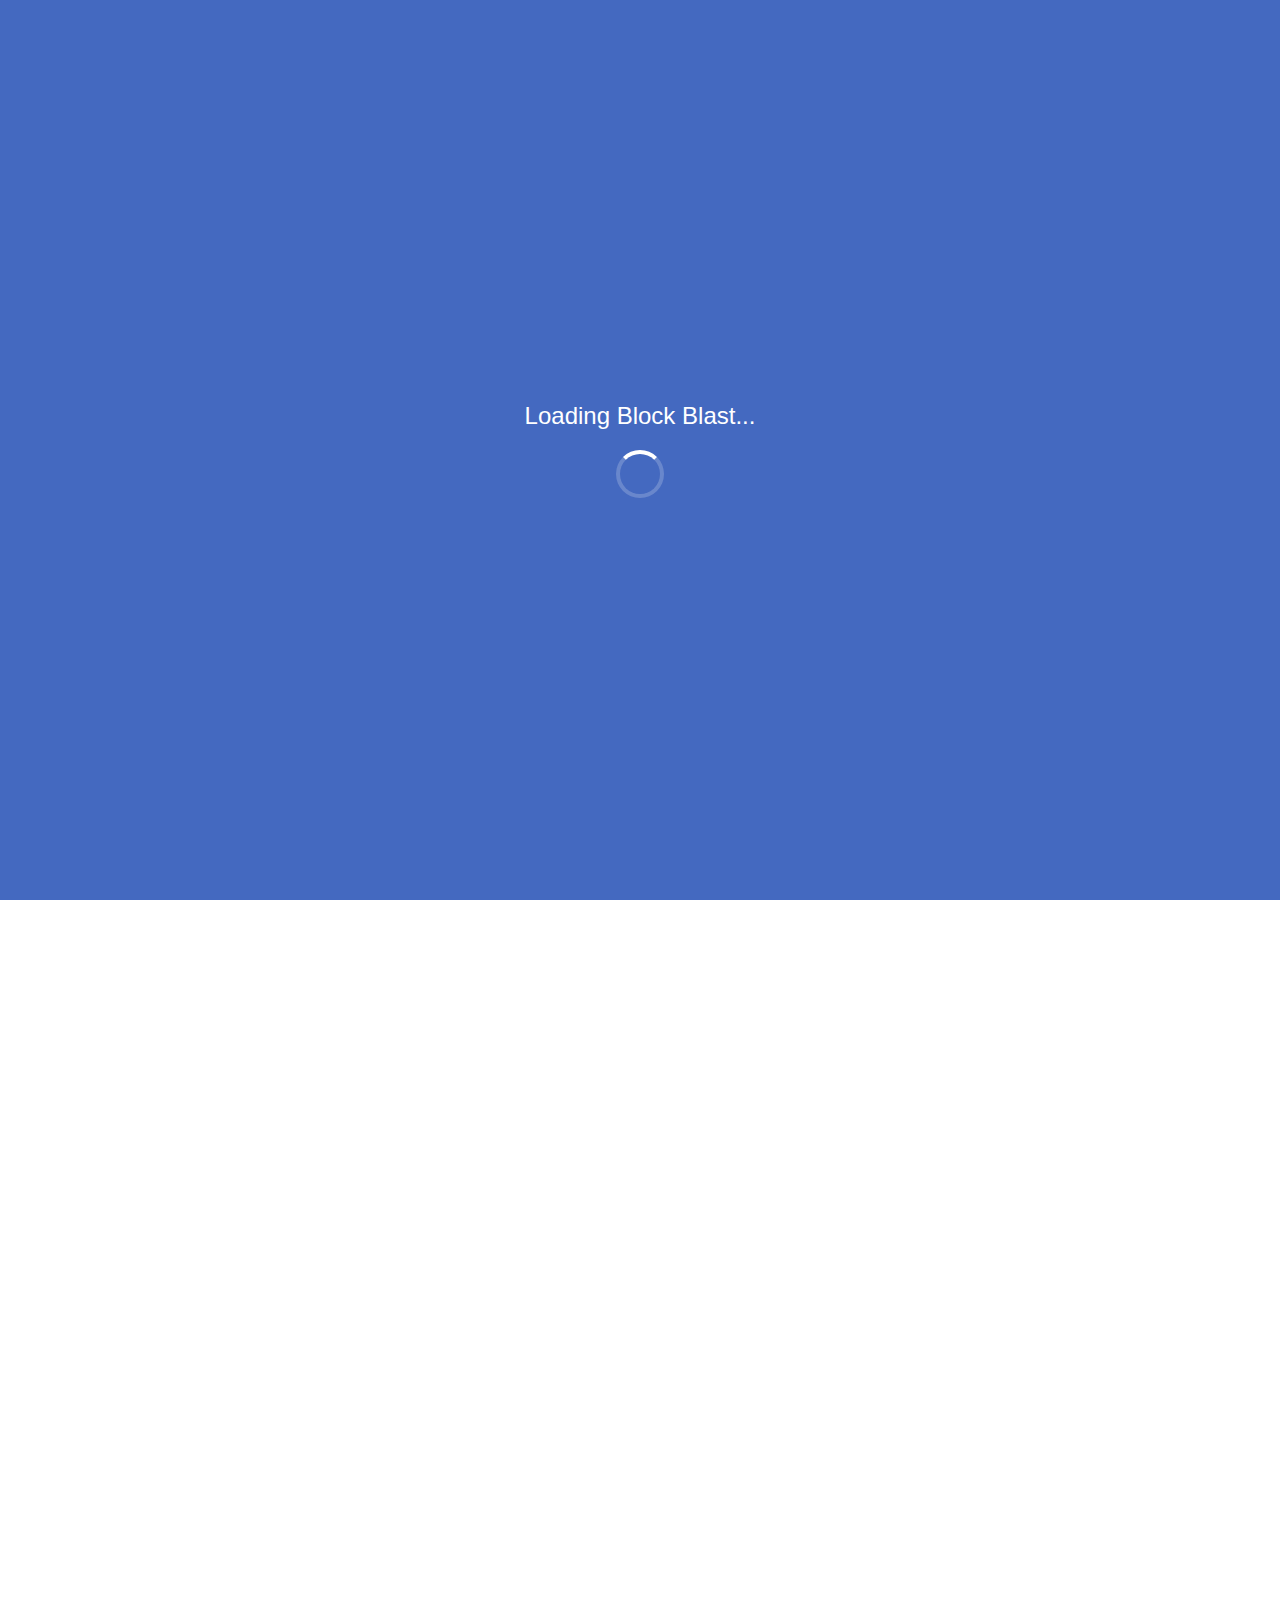
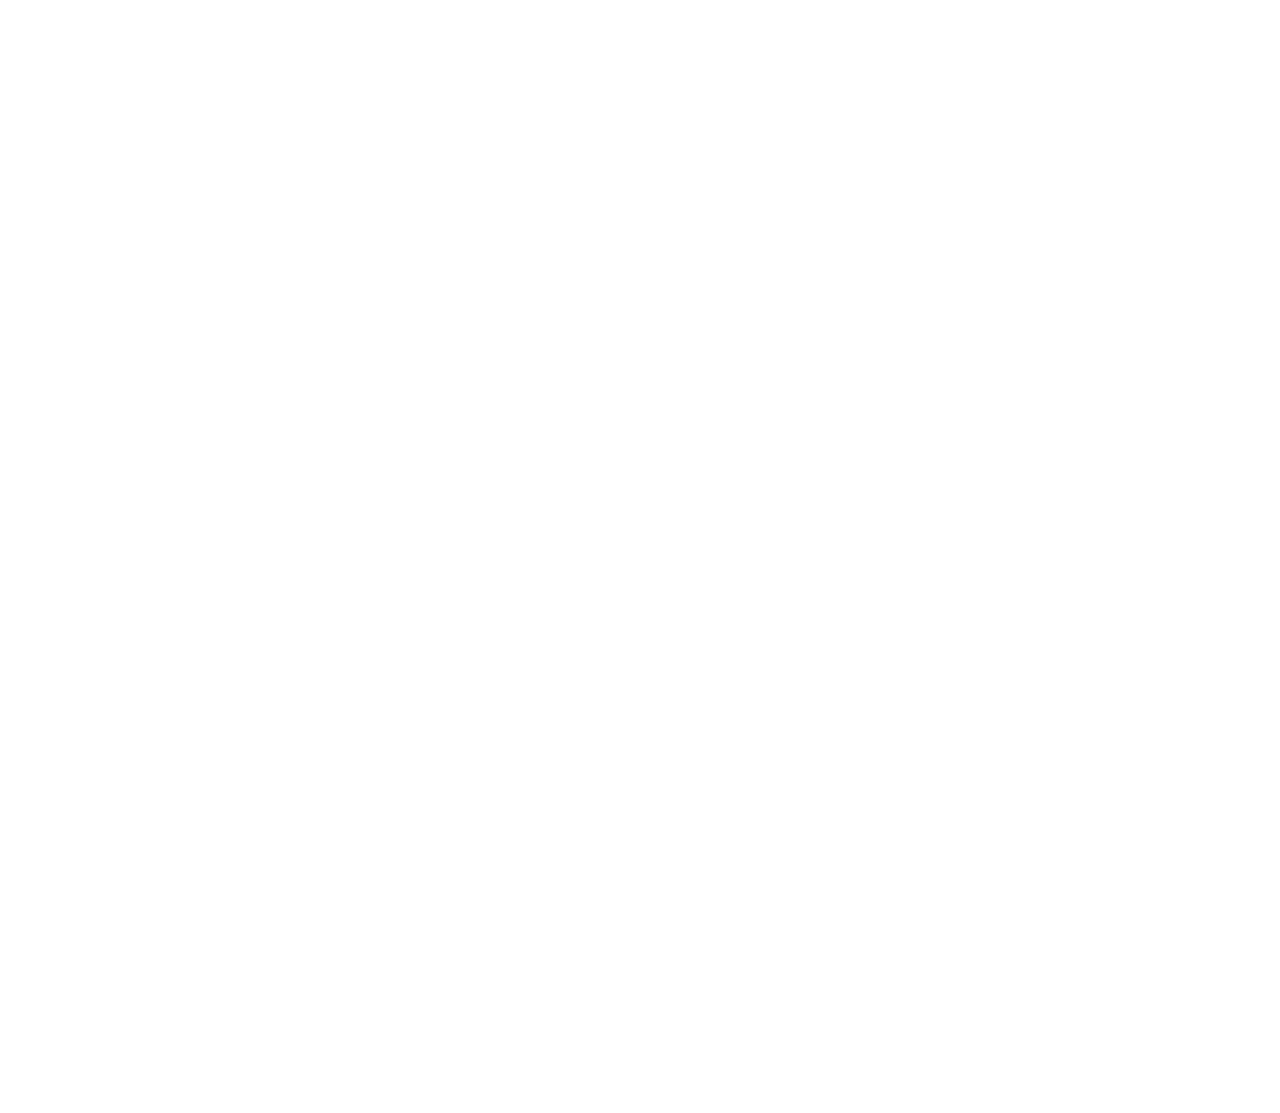
==== index.html @ 8b860dbf "Add files via upload" ====
<!DOCTYPE html>
<html lang="en">
<head>
    <meta charset="UTF-8">
    <meta name="viewport" content="width=device-width, initial-scale=1.0, maximum-scale=1.0, user-scalable=no">
    <title>Block Blast - Grid Puzzle Game</title>
    <meta name="description" content="A puzzle game where you place colorful blocks on a grid to clear lines and score points.">
    <meta name="viewport" content="width=device-width, initial-scale=1.0, maximum-scale=1.0, user-scalable=no">
    <link rel="stylesheet" href="style.css">
    <link rel="stylesheet" href="layout.css">
    <link rel="stylesheet" href="responsive.css">
    <!-- Preload critical assets -->
    <link rel="preconnect" href="https://fonts.gstatic.com">
    <!-- Optional font if using Nunito -->
    <link href="https://fonts.googleapis.com/css2?family=Nunito:wght@400;700&display=swap" rel="stylesheet">
</head>
<body>

    <nav class="top-menu">
        <div class="logo">
            <a href="/">BLOCK BLAST</a>
        </div>
        <div class="menu-links">
            <a href="/about.html">About Us</a>
            <a href="/contact.html">Contact</a>
            <a href="/privacy.html">Privacy Policy</a>
            <a href="/terms.html">Terms and Conditions</a>
        </div>
    </nav>

    <!-- Loading screen -->
    <div id="loading-screen" aria-live="polite">
        <div class="loading-text">Loading Block Blast...</div>
        <div class="spinner" role="progressbar" aria-label="Loading game"></div>
    </div>

    <div class="game-container" aria-label="Block Blast Game">
        <!-- Game header with scores -->
        <div class="header" role="status" aria-live="polite">
            <div class="high-score" aria-label="High Score">
                <span class="crown" aria-hidden="true">👑</span>
                <span class="score" id="high-score">2755</span>
            </div>
            <div class="score" id="current-score" aria-label="Current Score">0</div>
        </div>
        
        <!-- Game grid -->
        <div class="grid-container">
            <div class="grid" id="grid" role="grid" tabindex="0" aria-label="Game grid, 8 by 8 cells"></div>
        </div>
        
        <!-- Available blocks area -->
        <div class="blocks-container" id="blocks-container" role="region" aria-label="Available blocks">
            <div class="block yellow-block" id="yellow-block" draggable="true" tabindex="0" role="button" aria-label="Yellow block">
                <div class="block-cell yellow-cell"></div>
                <div class="block-cell yellow-cell"></div>
                <div class="block-cell yellow-cell"></div>
                <div class="block-cell yellow-cell"></div>
                <div class="block-cell yellow-cell"></div>
                <div class="block-cell yellow-cell"></div>
            </div>
            
            <div class="block purple-block" id="purple-block" draggable="true" tabindex="0" role="button" aria-label="Purple block">
                <div class="block-cell purple-cell"></div>
                <div class="block-cell purple-cell"></div>
                <div class="block-cell purple-cell"></div>
                <div class="block-cell purple-cell"></div>
                <div class="block-cell purple-cell"></div>
            </div>
            
            <div class="block blue-block" id="blue-block" draggable="true" tabindex="0" role="button" aria-label="Blue block">
                <div class="block-cell blue-cell"></div>
                <div class="block-cell blue-cell"></div>
                <div class="block-cell blue-cell"></div>
                <div class="block-cell blue-cell"></div>
            </div>
            
            <div class="block green-block" id="green-block" draggable="true" tabindex="0" role="button" aria-label="Green block">
                <div class="block-cell green-cell"></div>
                <div class="block-cell green-cell"></div>
                <div class="block-cell green-cell"></div>
                <div class="block-cell green-cell"></div>
                <div class="block-cell green-cell"></div>
                <div class="block-cell green-cell"></div>
            </div>
            
            <div class="block red-block" id="red-block" draggable="true" tabindex="0" role="button" aria-label="Red block">
                <div class="block-cell red-cell"></div>
                <div class="block-cell red-cell"></div>
                <div class="block-cell red-cell"></div>
                <div class="block-cell red-cell"></div>
                <div class="block-cell red-cell"></div>
                <div class="block-cell red-cell"></div>
                <div class="block-cell red-cell"></div>
                <div class="block-cell red-cell"></div>
            </div>
        </div>
    </div>
    
    <!-- Game over screen -->
    <div id="game-over" aria-hidden="true" aria-live="assertive" role="dialog" aria-labelledby="game-over-title">
        <h2 id="game-over-title" class="game-over-text">Game Over</h2>
        <div class="final-score" aria-live="polite"></div>
        <div class="stats" aria-live="polite"></div>
        <button class="restart-button" id="restart-button" tabindex="0">Play Again</button>
        <div class="keyboard-instructions" aria-hidden="true">
            <p>Keyboard controls:</p>
            <ul>
                <li>Space or Enter: Select/place block</li>
                <li>Arrow keys: Navigate grid</li>
                <li>Tab: Switch between blocks</li>
                <li>R: Rotate selected block</li>
            </ul>
        </div>
    </div>

    <!-- Game Description Section -->
    <div class="game-info">
        <h2>🎮 Why is  <a href="https://Blockblastx.github.io"> Block Blast - Puzzle Games</a> so exciting?</h2>
        <ul>
            <li>🧩 <strong>Brain-teasing puzzles</strong> – Solve block puzzles to test your skills!</li>
            <li>🌈 <strong>Vivid graphics</strong> – Enjoy colorful blocks and eye-catching effects!</li>
            <li>🏆 <strong>Achievement goals</strong> – Complete levels and earn rewards to show off your talent!</li>
            <li>🔄 <strong>Fresh challenges</strong> – New levels keep the game exciting!</li>
        </ul>
        <p>🔥 <strong>Play now at Block Blast and start your puzzle adventure!</strong> 🔥</p>
    
        <h2>⚔️ How to Play Block Blast – A Quick Guide</h2>
        <p>Mastering <strong>Block Blast</strong> is easy to learn but tough to master! Here’s how to get started:</p>
        <h3>🕹 <strong>Basic Controls</strong></h3>
        <ul>
            <li><strong>Drag blocks</strong> – Move blocks onto the grid to form complete lines.</li>
            <li><strong>Clear lines</strong> – Fill rows or columns to remove blocks and score points.</li>
            <li><strong>Plan ahead</strong> – Arrange blocks smartly to avoid running out of space.</li>
        </ul>
        <p>💡 <strong>Pro Tip</strong>: Always leave room for larger blocks in the early stages!</p>
    
        <h2>🔥 Game Mode in Block Blast</h2>
        <ul>
            <li>🧱 <strong>Classic Mode</strong> – Clear as many lines as possible at your own pace and conquer increasingly tough levels!</li>
        </ul>
        <p>🚀 <strong>Ready to test your skills? Play now at Block Blast!</strong></p>
    
        <h2>🏆 Best Strategies to Master Block Blast</h2>
        <h3>🎯 <strong>A. Optimize Block Placement</strong></h3>
        <ul>
            <li>📏 <strong>Think ahead</strong> – Place blocks to set up multiple line clears at once.</li>
            <li>🧠 <strong>Corner strategy</strong> – Start from the edges to keep the center open.</li>
        </ul>
        <h3>⚡ <strong>B. Manage Space Efficiently</strong></h3>
        <ul>
            <li>✂️ <strong>Avoid gaps</strong> – Fill spaces tightly to maximize clears.</li>
            <li>🔍 <strong>Prioritize big blocks</strong> – Use larger pieces early to free up the grid.</li>
        </ul>
        <h3>🔥 <strong>C. Boost Your Score</strong></h3>
        <ul>
            <li>🎉 <strong>Combo clears</strong> – Clear multiple lines at once for bonus points.</li>
            <li>⏳ <strong>Stay calm</strong> – Don’t rush; precision matters more than speed in tough spots.</li>
        </ul>
        <p>💡 <strong>Pro Tip</strong>: Clear vertical and horizontal lines together for massive combos!</p>
    
        <h2>🎁 Secret Tips & Hidden Tricks for Block Blast</h2>
        <ul>
            <li>🔄 <strong>Rotate your view</strong> – Mentally flip blocks to find the best fit.</li>
            <li>👇 <strong>Tap lightly</strong> – On touch devices, gentle drags prevent misplacement.</li>
            <li>📅 <strong>Daily challenges</strong> – Play daily levels for extra rewards and practice.</li>
        </ul>
        <p>💡 <strong>Want more puzzle fun? Visit Block Blast for an addictive experience!</strong> 🧩✨</p>
    
        <h2>🏁 Is Block Blast Worth Playing?</h2>
        <p>If you love brain-challenging puzzle games, <strong>Block Blast</strong> is perfect for you! It’s simple, addictive, and super fun! 🤩</p>
        <h3>✅ <strong>Pros</strong></h3>
        <ul>
            <li>🌟 <strong>Easy to pick up, hard to put down!</strong></li>
            <li>⏳ <strong>Great for quick breaks or long sessions!</strong></li>
            <li>🏆 <strong>Rewarding progression with every level!</strong></li>
        </ul>
        <h3>❌ <strong>Cons</strong></h3>
        <ul>
            <li>✖ <strong>Can get tricky at higher levels – but that’s the fun!</strong></li>
            <li>✖ <strong>Requires focus – not a mindless game!</strong></li>
        </ul>
        <p>🎮 <strong>Final Verdict</strong>: Block Blast is a must-try for puzzle lovers!</p>
        <p>🔭 <strong>Ready to blast some blocks? Play now at Block Blast!</strong> 🧩⚡</p>
    
        <h2>📢 Final Thoughts – Can You Become the Ultimate Block Blast Master?</h2>
        <p>🚀 With these tips, you’re ready to conquer every level and dominate the grid!</p>
        <p>👉 <strong>Play Block Blast now at Block Blast</strong></p>
        <p>💡 <strong>Got an epic high score? Share it with friends and challenge them!</strong></p>
        <p>🔥 <strong>Good luck, and may your puzzle-solving skills shine!</strong> 🌟🧩</p>
    </div>
    
    <footer class="footer">
        <p>© 2025 Block Blast - Puzzle Games</p>
    </footer>
    
    <!-- Load optimized scripts -->
    <script src="script.js" defer></script>
    <!-- <script src="game_style.js" defer></script> -->
    <script src="game-over-effects.js" defer></script>
    <script src="effect_game.js" defer></script>
    <script src="color-effects.js" defer></script>
    <script src="audio-manager.js" defer></script>
    <script src="responsive.js" defer></script>
    
</body>
</html>
---- style.css ----
:root {
    --primary-bg: #4469c0;
    --empty-cell: #1e2d50;
    --grid-bg: #2a3a60;
    --grid-border: #2a3a60;
    --yellow: #f6c80c;
    --purple: #9933d4;
    --blue: #45ccc0;
    --green: #7fc50b;
    --orange: #ee4605;
    --red: #ec339f;
    --text-color: #ffffff;
    --shadow-intensity: 0.2;
    --highlight-color: rgba(255, 255, 255, 0.15);
    --invalid-color: rgba(255, 0, 0, 0.2);
    --focus-outline: 2px solid white;
    --keyboard-highlight: 0 0 10px white;
    --a11y-contrast: #ffffff;
}


.game-container {
    width: 100%;
    display: flex;
    flex-direction: column;
    align-items: center;
    min-height: 100vh; 
    padding: 20px 0; 
    box-sizing: border-box;
    background: #3d74cf;
    position: relative;
    overflow: auto;
  }

  
.header {
    display: flex;
    justify-content: space-between;
    width: 100%;
    max-width: 550px;
    margin: 0 auto 10px auto;
    padding: 0;
}

.score {
    font-size: 32px;
    font-weight: bold;
    color: white;
    text-shadow: 0 1px 3px rgba(0, 0, 0, 0.15);
}

.high-score {
    display: flex;
    align-items: center;
}

.crown {
    color: gold;
    font-size: 32px;
    margin-right: 8px;
    filter: drop-shadow(0 1px 3px rgba(0, 0, 0, 0.2));
}


.grid-container {
    background-color: var(--grid-bg);
    border-radius: 12px;
    padding: 10px;
    margin: 20px auto;
    box-shadow: 0 5px 15px rgba(0, 0, 0, 0.2);
    width: 520px;
    box-sizing: border-box;
    display: block;
  }


.grid-container:focus {
    outline: var(--focus-outline);
    box-shadow: var(--keyboard-highlight);
}

.grid {
    display: grid;
    grid-template-columns: repeat(8, 1fr);
    grid-template-rows: repeat(8, 1fr);
    gap: 3px;
    width: 500px;
    height: 500px;
}

.cell {
    background-color: var(--empty-cell);
    border-radius: 3px;
    transition: background-color 0.15s ease-out;
    position: relative;
    overflow: hidden;
}

/* Improve cell accessibility */
.cell:focus {
    outline: var(--focus-outline);
    box-shadow: var(--keyboard-highlight);
    z-index: 2;
}


.yellow-highlight {
    background-color: rgba(255, 206, 85, 0.5) !important; /* 50% transparent yellow */
}

.purple-highlight {
    background-color: rgba(199, 120, 229, 0.5) !important; /* 50% transparent purple */
}

.blue-highlight {
    background-color: rgba(85, 136, 255, 0.5) !important; /* 50% transparent blue */
}

.green-highlight {
    background-color: rgba(76, 210, 106, 0.5) !important; /* 50% transparent green */
}

.red-highlight {
    background-color: rgba(255, 85, 85, 0.5) !important; /* 50% transparent red */
}

/* Keep the invalid highlight style */
.invalid {
    background-color: rgba(255, 0, 0, 0.2) !important;
    box-shadow: inset 0 0 5px rgba(255, 0, 0, 0.5);
}


.invalid {
    background-color: var(--invalid-color) !important;
    /* Add texture for colorblind users */
    background-image: linear-gradient(45deg, rgba(255, 0, 0, 0.3) 25%, transparent 25%, transparent 50%, rgba(255, 0, 0, 0.3) 50%, rgba(255, 0, 0, 0.3) 75%, transparent 75%, transparent);
    background-size: 8px 8px;
}

/* Modern 3D effect for cells - optimized for performance */
.yellow-cell, .purple-cell, .blue-cell, .green-cell, .orange-cell, .red-cell {
    position: relative;
    border-radius: 3px;
    overflow: hidden;
    will-change: transform, opacity;
}

/* Base styles for each colored block with soft 3D effect */
.yellow-cell {
    background-color: var(--yellow);
    box-shadow: inset 2px 2px 3px rgba(255, 255, 255, 0.4),
                inset -2px -2px 3px rgba(0, 0, 0, 0.1);
}

.purple-cell {
    background-color: var(--purple);
    box-shadow: inset 2px 2px 3px rgba(255, 255, 255, 0.4),
                inset -2px -2px 3px rgba(0, 0, 0, 0.1);
}

.blue-cell {
    background-color: var(--blue);
    box-shadow: inset 2px 2px 3px rgba(255, 255, 255, 0.4),
                inset -2px -2px 3px rgba(0, 0, 0, 0.1);
}

.green-cell {
    background-color: var(--green);
    box-shadow: inset 2px 2px 3px rgba(255, 255, 255, 0.4),
                inset -2px -2px 3px rgba(0, 0, 0, 0.1);
}

.orange-cell, .red-cell {
    background-color: var(--orange);
    box-shadow: inset 2px 2px 3px rgba(255, 255, 255, 0.4),
                inset -2px -2px 3px rgba(0, 0, 0, 0.1);
}

/* Improve blocks container positioning */
.blocks-container {
    display: flex;
    justify-content: space-between;
    align-items: center;
    width: 100%;
    max-width: 520px; 
    margin: 10px 15px;
    height: 100px;
    position: relative;
    gap: 10px;
  }
  
  

  .block {
    position: absolute; /* Keep this for dragging */
    cursor: grab;
  }

  .dragging {
    position: absolute;
    z-index: 1000;
    pointer-events: none;
  }

.block {
    display: inline-flex;
    position: relative;
    cursor: grab;
    margin: 0 15px;
    transform-origin: center bottom;
    transition: transform 0.2s ease, filter 0.2s ease;
    /* Use hardware acceleration */
    will-change: transform;
    backface-visibility: hidden;
}


/* Focus styles for keyboard navigation */
.block:focus {
    outline: var(--focus-outline);
    box-shadow: var(--keyboard-highlight);
    z-index: 100;
}

/* Improved selected state for keyboard navigation */
.block.keyboard-selected {
    transform: translate(-50%, -50%) scale(1.1) !important;
    box-shadow: var(--keyboard-highlight);
    z-index: 50;
    /* Add pattern for colorblind users */
    background-image: linear-gradient(45deg, rgba(255, 255, 255, 0.1) 25%, transparent 25%, transparent 50%, rgba(255, 255, 255, 0.1) 50%, rgba(255, 255, 255, 0.1) 75%, transparent 75%, transparent);
    background-size: 8px 8px;
}

.dragging {
    position: absolute;
    z-index: 1000;
    pointer-events: none;
    cursor: grabbing;
    /* Use hardware acceleration */
    will-change: transform;
}

/* Block cell styling with soft 3D effect */
.block-cell {
    border-radius: 3px;
    position: relative;
    overflow: hidden;
}

/* Game over screen improvements */
#game-over {
    position: fixed;
    top: 0;
    left: 0;
    width: 100%;
    height: 100%;
    background-color: rgba(15, 23, 42, 0.8);
    display: flex;
    flex-direction: column;
    justify-content: center;
    align-items: center;
    z-index: 2000;
    visibility: hidden;
    backdrop-filter: blur(3px);
}

.game-over-text {
    font-size: 36px;
    margin-bottom: 20px;
    font-weight: bold;
    color: white;
}

/* Enhanced accessibility for game over */
.final-score, .stats {
    font-size: 24px;
    margin-bottom: 20px;
    color: white;
    text-align: center;
}

.stats {
    font-size: 16px;
}

.restart-button {
    background-color: var(--blue);
    color: white;
    border: none;
    padding: 12px 24px;
    font-size: 18px;
    border-radius: 8px;
    cursor: pointer;
    transition: all 0.2s ease;
    box-shadow: inset 2px 2px 3px rgba(255, 255, 255, 0.3),
                inset -2px -2px 3px rgba(0, 0, 0, 0.1);
}

.restart-button:hover {
    background-color: var(--blue);
    filter: brightness(1.1);
    transform: translateY(-2px);
}

.restart-button:active {
    transform: translateY(1px);
}

/* Improved focus style for restart button */
.restart-button:focus {
    outline: var(--focus-outline);
    box-shadow: var(--keyboard-highlight);
}

/* Optimized animations */
@keyframes clear-animation {
    0% { transform: scale(1); opacity: 1; }
    50% { transform: scale(1.05); opacity: 0.7; }
    100% { transform: scale(0); opacity: 0; }
}

.clearing {
    animation: clear-animation 0.3s forwards;
}

@keyframes fade-in {
    0% { opacity: 0; transform: translateY(10px); }
    100% { opacity: 1; transform: translateY(0); }
}

.fade-in {
    opacity: 0;
    animation: fade-in 0.3s cubic-bezier(0.25, 0.1, 0.25, 1) forwards;
}

/* Loading screen improvements */
#loading-screen {
    position: fixed;
    top: 0;
    left: 0;
    width: 100%;
    height: 100%;
    background-color: var(--primary-bg);
    display: flex;
    flex-direction: column;
    justify-content: center;
    align-items: center;
    z-index: 3000;
    transition: opacity 0.5s;
}

.loading-text {
    font-size: 24px;
    margin-bottom: 20px;
    color: white;
}

.spinner {
    width: 40px;
    height: 40px;
    border: 4px solid rgba(255, 255, 255, 0.2);
    border-radius: 50%;
    border-top-color: white;
    animation: spin 1s linear infinite;
    /* Use hardware acceleration */
    will-change: transform;
}

@keyframes spin {
    to { transform: rotate(360deg); }
}



/* Improved shake animation with better performance */
@keyframes shake {
    10%, 90% { transform: translate3d(-1px, 0, 0); }
    20%, 80% { transform: translate3d(1px, 0, 0); }
    30%, 50%, 70% { transform: translate3d(-2px, 0, 0); }
    40%, 60% { transform: translate3d(2px, 0, 0); }
}


/* Optimized particle styles */
.particle {
    position: absolute;
    pointer-events: none;
    z-index: 2000;
    /* Use hardware acceleration */
    will-change: transform, opacity;
}

.particle-circle {
    border-radius: 50%;
}

.particle-square {
    border-radius: 2px;
}

.particle-triangle {
    clip-path: polygon(50% 0%, 0% 100%, 100% 100%);
}

.particle-star {
    clip-path: polygon(50% 0%, 61% 35%, 98% 35%, 68% 57%, 79% 91%, 50% 70%, 21% 91%, 32% 57%, 2% 35%, 39% 35%);
}

/* Score popup */
.score-popup {
    position: absolute;
    pointer-events: none;
    font-weight: bold;
    z-index: 1000;
    color: white;
    text-shadow: 0 1px 3px rgba(0, 0, 0, 0.2);
    /* Use hardware acceleration */
    will-change: transform, opacity;
}

/* Combo message */
.combo-message {
    position: absolute;
    transform: translate(-50%, -50%);
    font-size: 32px;
    font-weight: bold;
    color: #fff;
    text-shadow: 0 0 10px rgba(255, 255, 255, 0.7), 0 0 20px rgba(255, 255, 255, 0.5);
    z-index: 1500;
    pointer-events: none;
    /* Use hardware acceleration */
    will-change: transform, opacity;
}


/* High contrast mode for accessibility */
@media (prefers-contrast: more) {
    :root {
        --primary-bg: #000033;
        --empty-cell: #000000;
        --grid-bg: #000022;
        --yellow: #ffff00;
        --purple: #ff00ff;
        --blue: #0066ff;
        --green: #00ff00;
        --orange: #ff6600;
        --red: #ff0000;
        --text-color: #ffffff;
        --highlight-color: rgba(255, 255, 255, 0.3);
        --invalid-color: rgba(255, 0, 0, 0.4);
    }
}

/* Reduced motion preference */
@media (prefers-reduced-motion: reduce) {
    * {
        animation-duration: 0.001ms !important;
        animation-iteration-count: 1 !important;
        transition-duration: 0.001ms !important;
    }
    
    .shake, .clearing, .fade-in {
        animation: none !important;
    }
    
    .particle, .score-popup, .combo-message {
        display: none !important;
    }
}
---- layout.css ----
body, html {
    margin: 0;
    padding: 0;
    height: 100%;
    font-family: 'Orbitron', sans-serif;
    overflow: auto;
    color: #333;
    background: #ffffff;
    overflow: auto;
    
}


/* Top Menu Styles */
.top-menu {
    position: fixed;
    top: 0;
    left: 0;
    width: 100%;
    background: #ffffff;
    display: flex;
    justify-content: space-between;
    align-items: center;
    font-size: 20px;
    padding: 10px 20px;
    box-shadow: 0 2px 5px rgba(0, 0, 0, 0.1);
    z-index: 1000;
    border-bottom: 2px solid #3d74cf;
}

.top-menu .logo {
    font-size: 26px;
    font-weight: bold;
    font-family: 'Orbitron', sans-serif;
}

.top-menu .logo a {
    color: #000000;
    text-decoration: none;
}

.top-menu .menu-links {
    display: flex;
    gap: 20px;
    padding-right: 20px;
    margin-right: 10px;
}

.top-menu .menu-links a {
    color: #000000;
    text-decoration: none;
    font-size: 16px;
    font-family: 'Orbitron', sans-serif;
    transition: color 0.3s;
}

.top-menu .menu-links a:hover {
    color: #3d74cf;
}

.hamburger {
    display: none;
    font-size: 24px;
    cursor: pointer;
    color: #000000;
}

/* CSS cho phần mô tả game */
.game-info {
    max-width: 100%; 
    margin: 20px auto; 
    padding: 20px;
    background-color: #fff; 
}

.game-info h2 {
    color: #333; /* Màu đỏ cho tiêu đề chính, giống trong hình */
    font-size: 24px;
    margin-bottom: 10px;
    display: flex;
    align-items: center;
}

.game-info h3 {
    color: #333; /* Màu đỏ cho tiêu đề phụ */
    font-size: 20px;
    margin-top: 15px;
    margin-bottom: 10px;
    display: flex;
    align-items: center;
}

.game-info p {
    font-size: 16px;
    line-height: 1.5;
    margin: 10px 0;
    color: #333; /* Chữ đen */
}

.game-info ul {
    list-style: none;
    padding-left: 0;
    margin: 10px 0;
}

.game-info ul li {
    font-size: 16px;
    margin: 8px 0;
    display: flex;
    align-items: center;
    color: #333; /* Chữ đen */
}

.game-info ul li strong {
    color: #333; /* Màu đỏ cho từ khóa in đậm */
    margin-left: 5px;
}

.game-info a {
    color: #3498db; /* Màu xanh cho liên kết */
    text-decoration: none;
    font-weight: bold;
}

.game-info a:hover {
    text-decoration: underline;
}

.footer {
    text-align: center;
    padding: 10px;
    font-size: 14px;
    color: #000000; /* Chữ trắng để nổi trên nền xanh */
  
}

.about-container {
    padding:60px;
    justify-content: center;
   
}
---- responsive.css ----
/* Responsive CSS for Block Blast game */

/* Base responsive adjustments */
@media (max-width: 768px) {
    .game-container {
      padding: 10px 0;
    }
    
    .grid-container {
      width: 95vw;
      max-width: 500px;
      padding: 8px;
      margin: 10px auto;
    }
    
    .grid {
      width: calc(95vw - 16px);
      max-width: 484px;
      height: calc(95vw - 16px);
      max-height: 484px;
      gap: 2px;
    }
    
    .header {
      width: 95vw;
      max-width: 500px;
      padding: 0 10px;
    }
    
    .blocks-container {
      width: 95vw;
      max-width: 500px;
      margin: 10px auto;
      height: 80px;
    }
    
    .score, .crown {
      font-size: 28px;
    }
  }
  
  /* Small tablets and large phones */
  @media (max-width: 600px) {
    .game-container {
      padding: 5px 0;
    }
    
    .grid-container {
      width: 92vw;
      padding: 6px;
    }
    
    .grid {
      width: calc(92vw - 12px);
      height: calc(92vw - 12px);
      gap: 2px;
    }
    
    .blocks-container {
      width: 92vw;
      height: 70px;
      gap: 5px;
    }
    
    .block-cell {
      border-radius: 2px;
    }
    
    .score, .crown {
      font-size: 24px;
    }
    
    .game-over-text {
      font-size: 28px;
    }
    
    .final-score {
      font-size: 22px;
    }
    
    .stats {
      font-size: 14px;
    }
    
    .restart-button {
      padding: 10px 20px;
      font-size: 16px;
    }
    
    /* Adjust top menu for smaller screens */
    .top-menu {
      padding: 8px 12px;
    }
    
    .top-menu .logo {
      font-size: 22px;
    }
    
    .top-menu .menu-links {
      gap: 12px;
    }
    
    .top-menu .menu-links a {
      font-size: 14px;
    }
  }
  
  /* Mobile phones */
  @media (max-width: 480px) {
    .grid-container {
      width: 90vw;
      padding: 5px;
    }
    
    .grid {
      width: calc(90vw - 10px);
      height: calc(90vw - 10px);
      gap: 1px;
    }
    
    .blocks-container {
      width: 90vw;
      height: 60px;
      gap: 4px;
    }
    
    .score, .crown {
      font-size: 20px;
    }
    
    .game-over-text {
      font-size: 24px;
    }
    
    .final-score {
      font-size: 18px;
    }
    
    /* Adjust top menu for mobile */
    .top-menu {
      padding: 6px 10px;
    }
    
    .top-menu .logo {
      font-size: 20px;
    }
    
    /* Hide menu links on mobile and show hamburger menu */
    .top-menu .menu-links {
      display: none;
    }
    
    .hamburger {
      display: block;
    }
    
    /* Mobile menu when active */
    .top-menu.mobile-active .menu-links {
      display: flex;
      flex-direction: column;
      position: absolute;
      top: 100%;
      left: 0;
      width: 100%;
      background: #ffffff;
      padding: 10px 0;
      box-shadow: 0 5px 10px rgba(0, 0, 0, 0.1);
      z-index: 2000;
    }
    
    .top-menu.mobile-active .menu-links a {
      padding: 8px 20px;
      width: 100%;
      box-sizing: border-box;
    }
    
    /* Game info section for mobile */
    .game-info {
      padding: 15px;
    }
    
    .game-info h2 {
      font-size: 20px;
    }
    
    .game-info h3 {
      font-size: 18px;
    }
    
    .game-info p, .game-info li {
      font-size: 14px;
    }
  }
  
  /* Very small devices */
  @media (max-width: 320px) {
    .grid-container {
      width: 95vw;
      padding: 4px;
    }
    
    .grid {
      width: calc(95vw - 8px);
      height: calc(95vw - 8px);
      gap: 1px;
    }
    
    .blocks-container {
      width: 95vw;
      height: 50px;
    }
    
    .score, .crown {
      font-size: 18px;
    }
    
    .game-over-text {
      font-size: 22px;
    }
    
    .final-score {
      font-size: 16px;
    }
    
    .stats {
      font-size: 12px;
    }
    
    .restart-button {
      padding: 8px 16px;
      font-size: 14px;
    }
  }
  
  /* Landscape orientation adjustments */
  @media (max-height: 500px) and (orientation: landscape) {
    .game-container {
      flex-direction: row;
      align-items: center;
      justify-content: center;
      gap: 10px;
      padding: 5px;
    }
    
    .header {
      flex-direction: column;
      width: auto;
      margin: 0;
      height: auto;
    }
    
    .grid-container {
      margin: 0;
      width: 80vh;
      max-width: 450px;
      height: 80vh;
      max-height: 450px;
    }
    
    .grid {
      width: calc(80vh - 20px);
      max-width: 430px;
      height: calc(80vh - 20px);
      max-height: 430px;
    }
    
    .blocks-container {
      flex-direction: column;
      height: 80vh;
      max-height: 450px;
      width: auto;
      margin: 0;
    }
    
    .block {
      margin: 5px 0;
    }
    
    /* Game over screen adjustments for landscape */
    #game-over {
      padding: 10px;
    }
    
    .game-over-text {
      font-size: 20px;
      margin-bottom: 10px;
    }
    
    .final-score {
      font-size: 18px;
      margin-bottom: 10px;
    }
  }
  
  /* High DPI screens - better visuals */
  @media (-webkit-min-device-pixel-ratio: 2), (min-resolution: 192dpi) {
    .block-cell, .cell {
      border-radius: 4px;
    }
    
    .yellow-cell, .purple-cell, .blue-cell, .green-cell, .orange-cell, .red-cell {
      box-shadow: inset 3px 3px 4px rgba(255, 255, 255, 0.4),
                  inset -3px -3px 4px rgba(0, 0, 0, 0.1);
    }
  }
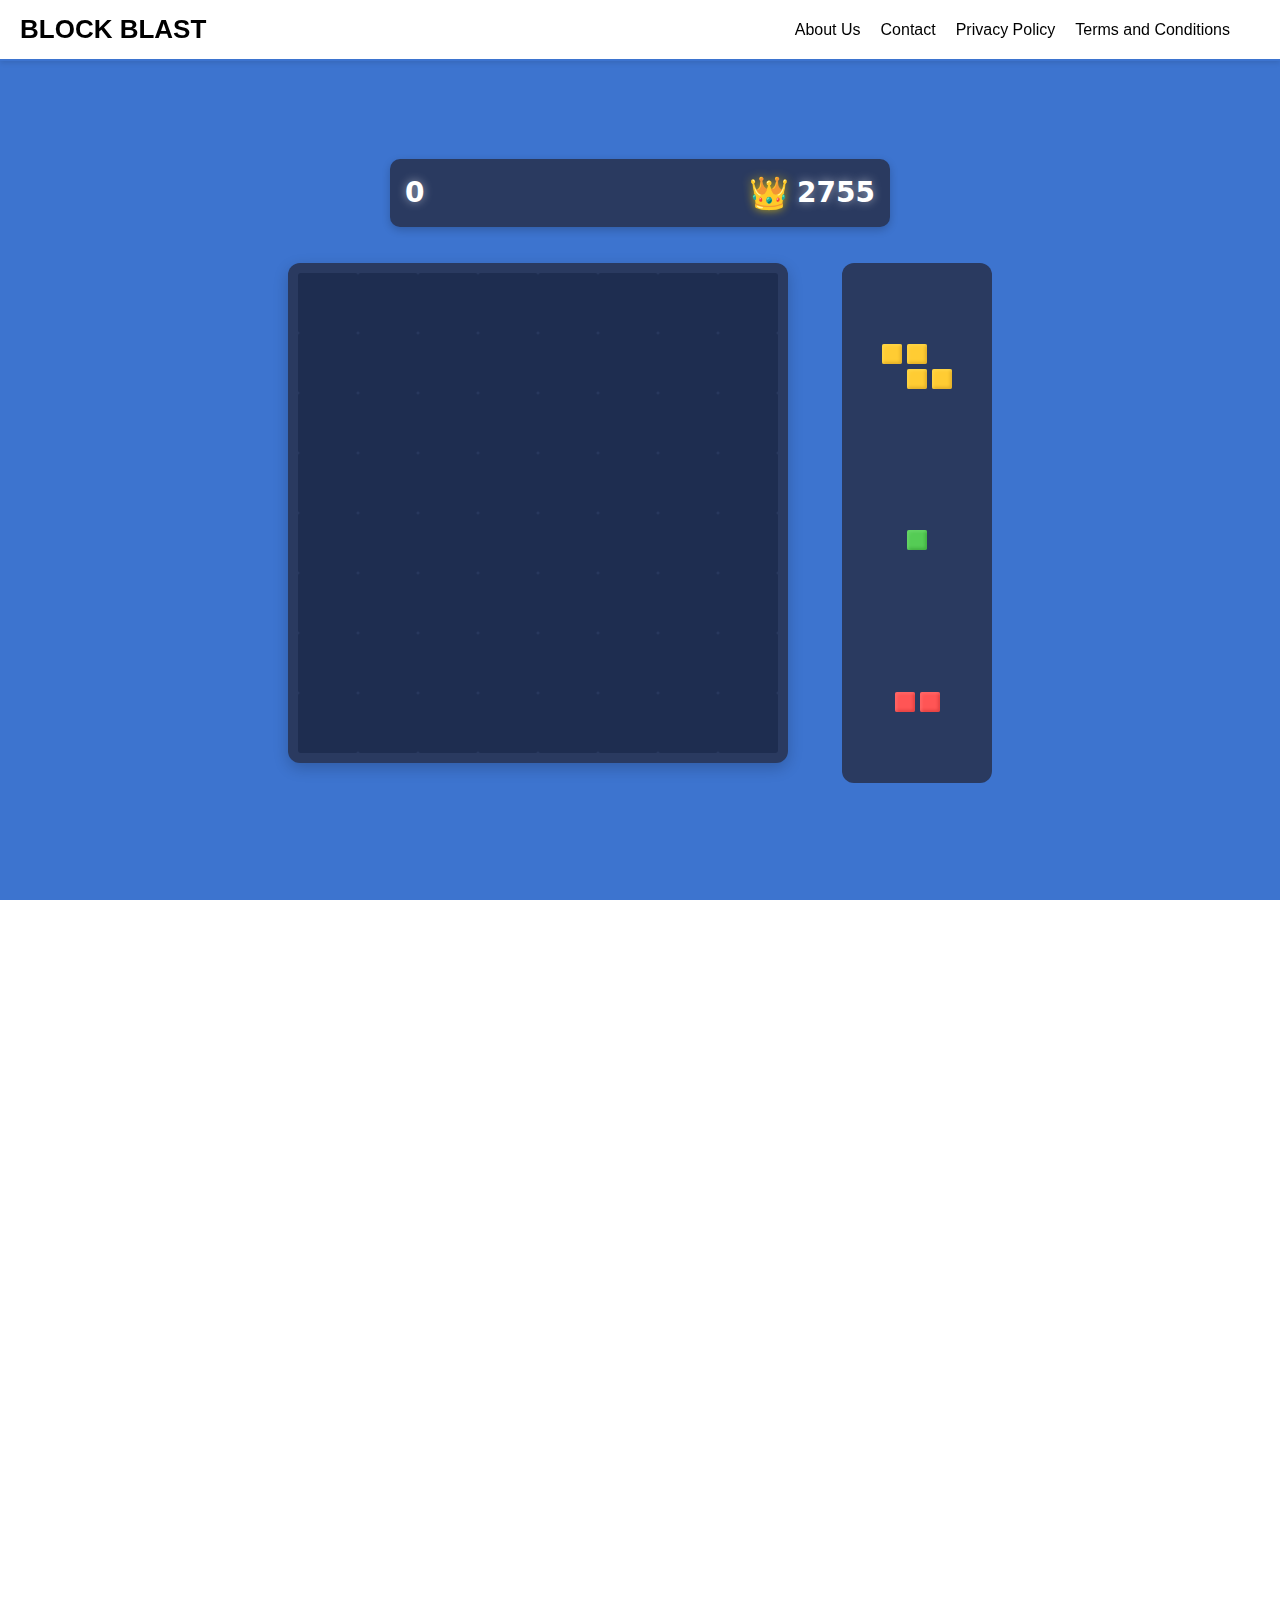
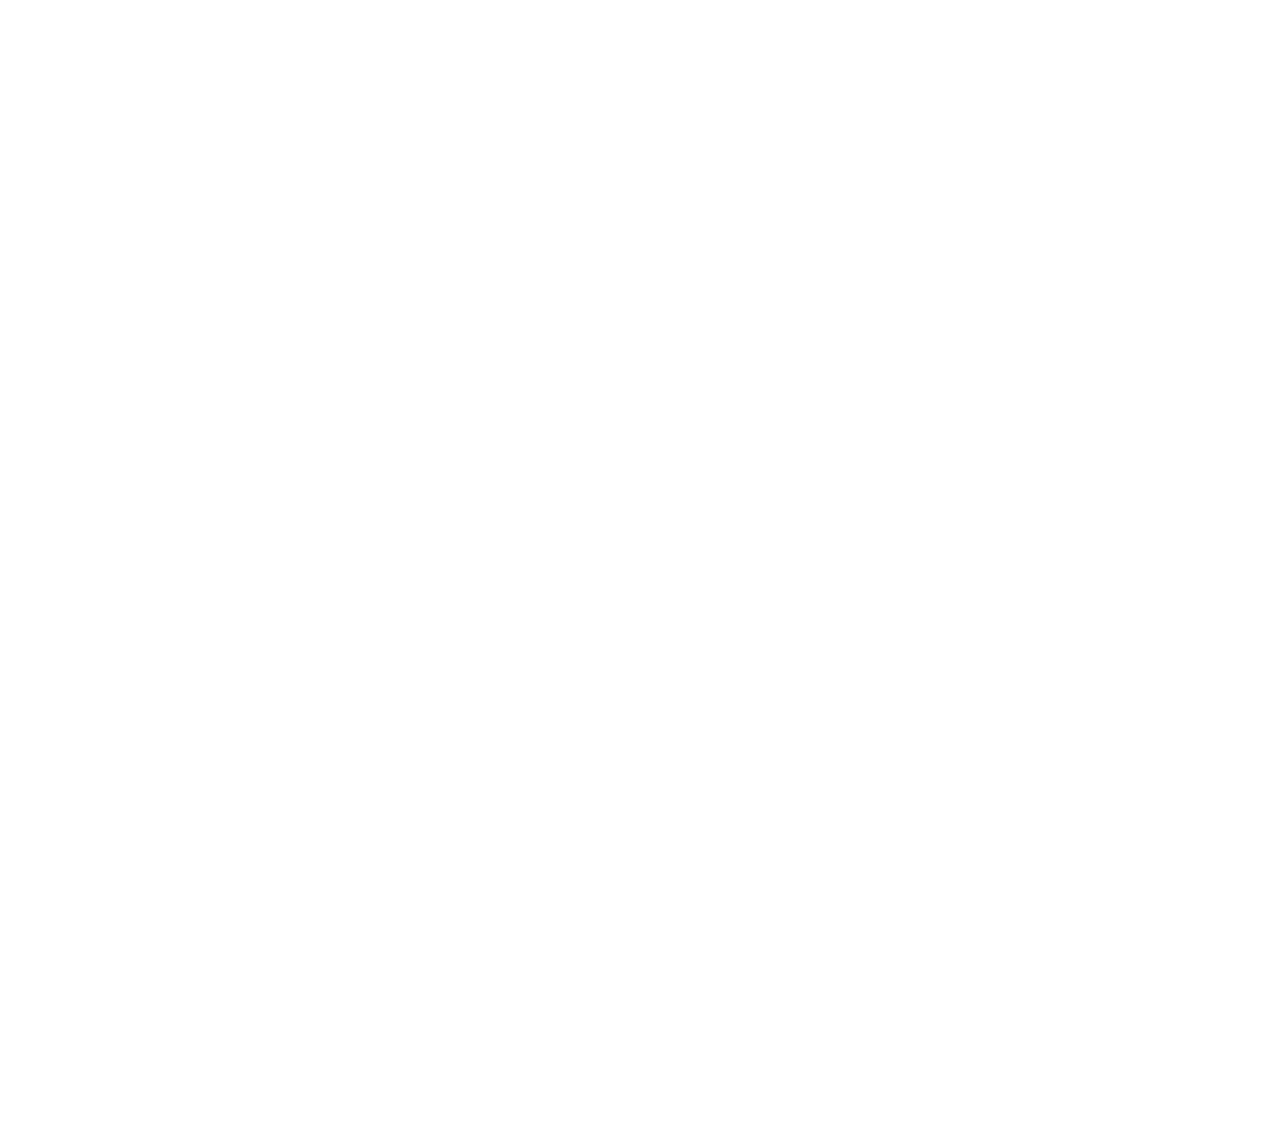
==== commit 6dd78659: "Add files via upload" ====
--- a/index.html
+++ b/index.html
@@ -5,14 +5,15 @@
     <meta name="viewport" content="width=device-width, initial-scale=1.0, maximum-scale=1.0, user-scalable=no">
     <title>Block Blast - Grid Puzzle Game</title>
     <meta name="description" content="A puzzle game where you place colorful blocks on a grid to clear lines and score points.">
-    <meta name="viewport" content="width=device-width, initial-scale=1.0, maximum-scale=1.0, user-scalable=no">
     <link rel="stylesheet" href="style.css">
+    <link rel="stylesheet" href="responsive.css">
     <link rel="stylesheet" href="layout.css">
-    <link rel="stylesheet" href="responsive.css">
+    
     <!-- Preload critical assets -->
     <link rel="preconnect" href="https://fonts.gstatic.com">
-    <!-- Optional font if using Nunito -->
     <link href="https://fonts.googleapis.com/css2?family=Nunito:wght@400;700&display=swap" rel="stylesheet">
+    <!-- Bootstrap CSS -->
+    <link href="https://cdn.jsdelivr.net/npm/bootstrap@5.3.0-alpha1/dist/css/bootstrap.min.css" rel="stylesheet">
 </head>
 <body>
 
@@ -20,12 +21,13 @@
         <div class="logo">
             <a href="/">BLOCK BLAST</a>
         </div>
-        <div class="menu-links">
+        <div class="menu-links" aria-hidden="true">
             <a href="/about.html">About Us</a>
             <a href="/contact.html">Contact</a>
             <a href="/privacy.html">Privacy Policy</a>
             <a href="/terms.html">Terms and Conditions</a>
         </div>
+        <div class="hamburger" aria-label="Toggle menu" role="button" tabindex="0" aria-expanded="false">☰</div>
     </nav>
 
     <!-- Loading screen -->
@@ -35,64 +37,77 @@
     </div>
 
     <div class="game-container" aria-label="Block Blast Game">
-        <!-- Game header with scores -->
-        <div class="header" role="status" aria-live="polite">
-            <div class="high-score" aria-label="High Score">
-                <span class="crown" aria-hidden="true">👑</span>
-                <span class="score" id="high-score">2755</span>
-            </div>
-            <div class="score" id="current-score" aria-label="Current Score">0</div>
-        </div>
-        
-        <!-- Game grid -->
-        <div class="grid-container">
-            <div class="grid" id="grid" role="grid" tabindex="0" aria-label="Game grid, 8 by 8 cells"></div>
-        </div>
-        
-        <!-- Available blocks area -->
-        <div class="blocks-container" id="blocks-container" role="region" aria-label="Available blocks">
-            <div class="block yellow-block" id="yellow-block" draggable="true" tabindex="0" role="button" aria-label="Yellow block">
-                <div class="block-cell yellow-cell"></div>
-                <div class="block-cell yellow-cell"></div>
-                <div class="block-cell yellow-cell"></div>
-                <div class="block-cell yellow-cell"></div>
-                <div class="block-cell yellow-cell"></div>
-                <div class="block-cell yellow-cell"></div>
+        <div class="container">
+            <!-- Score Header -->
+            <div class="row mb-3 justify-content-center">
+                <div class="col-lg-auto" >
+                    <div class="scores-container d-flex  justify-content-between">
+                        <div class="score" id="current-score" aria-label="Current Score" aria-live="polite">0</div>
+                        <div class="high-score">
+                            <span class="crown" aria-hidden="true">👑</span>
+                            <span class="score" id="high-score">2755</span>
+                        </div>
+                    </div>
+                </div>
             </div>
             
-            <div class="block purple-block" id="purple-block" draggable="true" tabindex="0" role="button" aria-label="Purple block">
-                <div class="block-cell purple-cell"></div>
-                <div class="block-cell purple-cell"></div>
-                <div class="block-cell purple-cell"></div>
-                <div class="block-cell purple-cell"></div>
-                <div class="block-cell purple-cell"></div>
-            </div>
-            
-            <div class="block blue-block" id="blue-block" draggable="true" tabindex="0" role="button" aria-label="Blue block">
-                <div class="block-cell blue-cell"></div>
-                <div class="block-cell blue-cell"></div>
-                <div class="block-cell blue-cell"></div>
-                <div class="block-cell blue-cell"></div>
-            </div>
-            
-            <div class="block green-block" id="green-block" draggable="true" tabindex="0" role="button" aria-label="Green block">
-                <div class="block-cell green-cell"></div>
-                <div class="block-cell green-cell"></div>
-                <div class="block-cell green-cell"></div>
-                <div class="block-cell green-cell"></div>
-                <div class="block-cell green-cell"></div>
-                <div class="block-cell green-cell"></div>
-            </div>
-            
-            <div class="block red-block" id="red-block" draggable="true" tabindex="0" role="button" aria-label="Red block">
-                <div class="block-cell red-cell"></div>
-                <div class="block-cell red-cell"></div>
-                <div class="block-cell red-cell"></div>
-                <div class="block-cell red-cell"></div>
-                <div class="block-cell red-cell"></div>
-                <div class="block-cell red-cell"></div>
-                <div class="block-cell red-cell"></div>
-                <div class="block-cell red-cell"></div>
+            <!-- Game Row with Grid and Blocks -->
+            <div class="row game-row justify-content-center align-items-start">
+                <!-- Grid Container -->
+                <div class="col-lg-auto mb-4 mb-lg-0">
+                    <div class="grid-container">
+                        <div class="grid" id="grid" role="grid" tabindex="0" aria-label="Game grid, 8 by 8 cells"></div>
+                    </div>
+                </div>
+                
+                <!-- Blocks Container -->
+                <div class="col-lg-auto">
+                    <div class="blocks-container" id="blocks-container" role="region" aria-label="Available blocks">
+                        <div class="block yellow-block" id="yellow-block" draggable="true" tabindex="0" role="button" aria-label="Yellow block">
+                            <div class="block-cell yellow-cell"></div>
+                            <div class="block-cell yellow-cell"></div>
+                            <div class="block-cell yellow-cell"></div>
+                            <div class="block-cell yellow-cell"></div>
+                            <div class="block-cell yellow-cell"></div>
+                            <div class="block-cell yellow-cell"></div>
+                        </div>
+                        
+                        <div class="block purple-block" id="purple-block" draggable="true" tabindex="0" role="button" aria-label="Purple block">
+                            <div class="block-cell purple-cell"></div>
+                            <div class="block-cell purple-cell"></div>
+                            <div class="block-cell purple-cell"></div>
+                            <div class="block-cell purple-cell"></div>
+                            <div class="block-cell purple-cell"></div>
+                        </div>
+                        
+                        <div class="block blue-block" id="blue-block" draggable="true" tabindex="0" role="button" aria-label="Blue block">
+                            <div class="block-cell blue-cell"></div>
+                            <div class="block-cell blue-cell"></div>
+                            <div class="block-cell blue-cell"></div>
+                            <div class="block-cell blue-cell"></div>
+                        </div>
+                        
+                        <div class="block green-block" id="green-block" draggable="true" tabindex="0" role="button" aria-label="Green block">
+                            <div class="block-cell green-cell"></div>
+                            <div class="block-cell green-cell"></div>
+                            <div class="block-cell green-cell"></div>
+                            <div class="block-cell green-cell"></div>
+                            <div class="block-cell green-cell"></div>
+                            <div class="block-cell green-cell"></div>
+                        </div>
+                        
+                        <div class="block red-block" id="red-block" draggable="true" tabindex="0" role="button" aria-label="Red block">
+                            <div class="block-cell red-cell"></div>
+                            <div class="block-cell red-cell"></div>
+                            <div class="block-cell red-cell"></div>
+                            <div class="block-cell red-cell"></div>
+                            <div class="block-cell red-cell"></div>
+                            <div class="block-cell red-cell"></div>
+                            <div class="block-cell red-cell"></div>
+                            <div class="block-cell red-cell"></div>
+                        </div>
+                    </div>
+                </div>
             </div>
         </div>
     </div>
@@ -103,15 +118,6 @@
         <div class="final-score" aria-live="polite"></div>
         <div class="stats" aria-live="polite"></div>
         <button class="restart-button" id="restart-button" tabindex="0">Play Again</button>
-        <div class="keyboard-instructions" aria-hidden="true">
-            <p>Keyboard controls:</p>
-            <ul>
-                <li>Space or Enter: Select/place block</li>
-                <li>Arrow keys: Navigate grid</li>
-                <li>Tab: Switch between blocks</li>
-                <li>R: Rotate selected block</li>
-            </ul>
-        </div>
     </div>
 
     <!-- Game Description Section -->
@@ -195,13 +201,16 @@
     </footer>
     
     <!-- Load optimized scripts -->
+    <script src="responsive.js" defer></script>
     <script src="script.js" defer></script>
-    <!-- <script src="game_style.js" defer></script> -->
+    <script src="game_style.js" defer></script>
     <script src="game-over-effects.js" defer></script>
     <script src="effect_game.js" defer></script>
     <script src="color-effects.js" defer></script>
     <script src="audio-manager.js" defer></script>
-    <script src="responsive.js" defer></script>
+    
+    <!-- Bootstrap JS Bundle -->
+    <script src="https://cdn.jsdelivr.net/npm/bootstrap@5.3.0-alpha1/dist/js/bootstrap.bundle.min.js"></script>
     
 </body>
 </html>--- a/style.css
+++ b/style.css
@@ -18,61 +18,150 @@
     --a11y-contrast: #ffffff;
 }
 
-
-.game-container {
+/* Responsive CSS for Block Blast game */
+body, html {
+    margin: 0;
+    padding: 0;
+    height: 100%;
+    font-family: 'Orbitron', sans-serif;
+    overflow: auto !important;
+    color: #333;
+    background: #ffffff;
+    overflow: auto;
+    
+  }
+  
+  
+  /* Top Menu Styles */
+  .top-menu {
+    position: fixed;
+    top: 0;
+    left: 0;
     width: 100%;
-    display: flex;
-    flex-direction: column;
+    background: #ffffff;
+    display: flex;
+    justify-content: space-between;
     align-items: center;
-    min-height: 100vh; 
-    padding: 20px 0; 
-    box-sizing: border-box;
-    background: #3d74cf;
-    position: relative;
-    overflow: auto;
-  }
-
-  
-.header {
-    display: flex;
-    justify-content: space-between;
-    width: 100%;
-    max-width: 550px;
-    margin: 0 auto 10px auto;
-    padding: 0;
-}
-
-.score {
-    font-size: 32px;
+    font-size: 20px;
+    padding: 10px 20px;
+    box-shadow: 0 2px 5px rgba(0, 0, 0, 0.1);
+    z-index: 1000;
+    border-bottom: 2px solid #3d74cf;
+  }
+  
+  .top-menu .logo {
+    font-size: 26px;
     font-weight: bold;
-    color: white;
-    text-shadow: 0 1px 3px rgba(0, 0, 0, 0.15);
-}
-
-.high-score {
+    font-family: 'Orbitron', sans-serif;
+  }
+  
+  .top-menu .logo a {
+    color: #000000;
+    text-decoration: none;
+  }
+  
+  .top-menu .menu-links {
+    display: flex;
+    gap: 20px;
+    padding-right: 20px;
+    margin-right: 10px;
+  }
+  
+  .top-menu .menu-links a {
+    color: #000000;
+    text-decoration: none;
+    font-size: 16px;
+    font-family: 'Orbitron', sans-serif;
+    transition: color 0.3s;
+  }
+  
+  .top-menu .menu-links a:hover {
+    color: #3d74cf;
+  }
+  
+  .hamburger {
+    display: none;
+    font-size: 24px;
+    cursor: pointer;
+    color: #000000;
+  }
+  
+  /* CSS cho phần mô tả game */
+  .game-info {
+    max-width: 100%; 
+    margin: 20px auto; 
+    padding: 20px;
+    background-color: #fff; 
+  }
+  
+  .game-info h2 {
+    color: #333; /* Màu đỏ cho tiêu đề chính, giống trong hình */
+    font-size: 24px;
+    margin-bottom: 10px;
     display: flex;
     align-items: center;
-}
-
-.crown {
-    color: gold;
-    font-size: 32px;
-    margin-right: 8px;
-    filter: drop-shadow(0 1px 3px rgba(0, 0, 0, 0.2));
-}
-
-
-.grid-container {
-    background-color: var(--grid-bg);
-    border-radius: 12px;
+  }
+  
+  .game-info h3 {
+    color: #333; /* Màu đỏ cho tiêu đề phụ */
+    font-size: 20px;
+    margin-top: 15px;
+    margin-bottom: 10px;
+    display: flex;
+    align-items: center;
+  }
+  
+  .game-info p {
+    font-size: 16px;
+    line-height: 1.5;
+    margin: 10px 0;
+    color: #333; /* Chữ đen */
+  }
+  
+  .game-info ul {
+    list-style: none;
+    padding-left: 0;
+    margin: 10px 0;
+  }
+  
+  .game-info ul li {
+    font-size: 16px;
+    margin: 8px 0;
+    display: flex;
+    align-items: center;
+    color: #333; /* Chữ đen */
+  }
+  
+  .game-info ul li strong {
+    color: #333; /* Màu đỏ cho từ khóa in đậm */
+    margin-left: 5px;
+  }
+  
+  .game-info a {
+    color: #3498db; /* Màu xanh cho liên kết */
+    text-decoration: none;
+    font-weight: bold;
+  }
+  
+  .game-info a:hover {
+    text-decoration: underline;
+  }
+  
+  .footer {
+    text-align: center;
     padding: 10px;
-    margin: 20px auto;
-    box-shadow: 0 5px 15px rgba(0, 0, 0, 0.2);
-    width: 520px;
-    box-sizing: border-box;
-    display: block;
-  }
-
+    font-size: 14px;
+    color: #000000; /* Chữ trắng để nổi trên nền xanh */
+  
+  }
+  
+  .about-container {
+    padding:60px;
+    justify-content: center;
+   
+  }
+  
+ 
 
 .grid-container:focus {
     outline: var(--focus-outline);
@@ -177,25 +266,6 @@
                 inset -2px -2px 3px rgba(0, 0, 0, 0.1);
 }
 
-/* Improve blocks container positioning */
-.blocks-container {
-    display: flex;
-    justify-content: space-between;
-    align-items: center;
-    width: 100%;
-    max-width: 520px; 
-    margin: 10px 15px;
-    height: 100px;
-    position: relative;
-    gap: 10px;
-  }
-  
-  
-
-  .block {
-    position: absolute; /* Keep this for dragging */
-    cursor: grab;
-  }
 
   .dragging {
     position: absolute;
@@ -203,17 +273,17 @@
     pointer-events: none;
   }
 
-.block {
+  .block {
     display: inline-flex;
     position: relative;
     cursor: grab;
-    margin: 0 15px;
-    transform-origin: center bottom;
+    margin: 5px 0;
     transition: transform 0.2s ease, filter 0.2s ease;
-    /* Use hardware acceleration */
     will-change: transform;
     backface-visibility: hidden;
-}
+    padding: 10px;
+    border-radius: 2px;
+  }
 
 
 /* Focus styles for keyboard navigation */
@@ -247,6 +317,7 @@
     border-radius: 3px;
     position: relative;
     overflow: hidden;
+    
 }
 
 /* Game over screen improvements */
--- a/responsive.css
+++ b/responsive.css
@@ -1,307 +1,339 @@
-/* Responsive CSS for Block Blast game */
-
-/* Base responsive adjustments */
-@media (max-width: 768px) {
-    .game-container {
-      padding: 10px 0;
-    }
-    
-    .grid-container {
-      width: 95vw;
-      max-width: 500px;
-      padding: 8px;
-      margin: 10px auto;
-    }
-    
-    .grid {
-      width: calc(95vw - 16px);
-      max-width: 484px;
-      height: calc(95vw - 16px);
-      max-height: 484px;
-      gap: 2px;
-    }
-    
-    .header {
-      width: 95vw;
-      max-width: 500px;
-      padding: 0 10px;
-    }
-    
-    .blocks-container {
-      width: 95vw;
-      max-width: 500px;
-      margin: 10px auto;
-      height: 80px;
-    }
-    
-    .score, .crown {
-      font-size: 28px;
-    }
-  }
-  
-  /* Small tablets and large phones */
-  @media (max-width: 600px) {
-    .game-container {
-      padding: 5px 0;
-    }
-    
-    .grid-container {
-      width: 92vw;
-      padding: 6px;
-    }
-    
-    .grid {
-      width: calc(92vw - 12px);
-      height: calc(92vw - 12px);
-      gap: 2px;
-    }
-    
-    .blocks-container {
-      width: 92vw;
-      height: 70px;
-      gap: 5px;
-    }
-    
-    .block-cell {
-      border-radius: 2px;
-    }
-    
-    .score, .crown {
-      font-size: 24px;
-    }
-    
-    .game-over-text {
-      font-size: 28px;
-    }
-    
-    .final-score {
-      font-size: 22px;
-    }
-    
-    .stats {
-      font-size: 14px;
-    }
-    
-    .restart-button {
-      padding: 10px 20px;
-      font-size: 16px;
-    }
-    
-    /* Adjust top menu for smaller screens */
-    .top-menu {
-      padding: 8px 12px;
-    }
-    
-    .top-menu .logo {
-      font-size: 22px;
-    }
-    
-    .top-menu .menu-links {
-      gap: 12px;
-    }
-    
-    .top-menu .menu-links a {
-      font-size: 14px;
-    }
-  }
-  
-  /* Mobile phones */
-  @media (max-width: 480px) {
-    .grid-container {
-      width: 90vw;
-      padding: 5px;
-    }
-    
-    .grid {
-      width: calc(90vw - 10px);
-      height: calc(90vw - 10px);
-      gap: 1px;
-    }
-    
-    .blocks-container {
-      width: 90vw;
-      height: 60px;
-      gap: 4px;
-    }
-    
-    .score, .crown {
-      font-size: 20px;
-    }
-    
-    .game-over-text {
-      font-size: 24px;
-    }
-    
-    .final-score {
-      font-size: 18px;
-    }
-    
-    /* Adjust top menu for mobile */
-    .top-menu {
-      padding: 6px 10px;
-    }
-    
-    .top-menu .logo {
-      font-size: 20px;
-    }
-    
-    /* Hide menu links on mobile and show hamburger menu */
-    .top-menu .menu-links {
-      display: none;
-    }
-    
-    .hamburger {
-      display: block;
-    }
-    
-    /* Mobile menu when active */
-    .top-menu.mobile-active .menu-links {
-      display: flex;
-      flex-direction: column;
-      position: absolute;
-      top: 100%;
-      left: 0;
-      width: 100%;
-      background: #ffffff;
-      padding: 10px 0;
-      box-shadow: 0 5px 10px rgba(0, 0, 0, 0.1);
-      z-index: 2000;
-    }
-    
-    .top-menu.mobile-active .menu-links a {
-      padding: 8px 20px;
-      width: 100%;
-      box-sizing: border-box;
-    }
-    
-    /* Game info section for mobile */
-    .game-info {
-      padding: 15px;
-    }
-    
-    .game-info h2 {
-      font-size: 20px;
-    }
-    
-    .game-info h3 {
-      font-size: 18px;
-    }
-    
-    .game-info p, .game-info li {
-      font-size: 14px;
-    }
-  }
-  
-  /* Very small devices */
-  @media (max-width: 320px) {
-    .grid-container {
-      width: 95vw;
-      padding: 4px;
-    }
-    
-    .grid {
-      width: calc(95vw - 8px);
-      height: calc(95vw - 8px);
-      gap: 1px;
-    }
-    
-    .blocks-container {
-      width: 95vw;
-      height: 50px;
-    }
-    
-    .score, .crown {
-      font-size: 18px;
-    }
-    
-    .game-over-text {
-      font-size: 22px;
-    }
-    
-    .final-score {
-      font-size: 16px;
-    }
-    
-    .stats {
-      font-size: 12px;
-    }
-    
-    .restart-button {
-      padding: 8px 16px;
-      font-size: 14px;
-    }
-  }
-  
-  /* Landscape orientation adjustments */
-  @media (max-height: 500px) and (orientation: landscape) {
-    .game-container {
-      flex-direction: row;
-      align-items: center;
-      justify-content: center;
-      gap: 10px;
-      padding: 5px;
-    }
-    
-    .header {
-      flex-direction: column;
-      width: auto;
-      margin: 0;
-      height: auto;
-    }
-    
-    .grid-container {
-      margin: 0;
-      width: 80vh;
-      max-width: 450px;
-      height: 80vh;
-      max-height: 450px;
-    }
-    
-    .grid {
-      width: calc(80vh - 20px);
-      max-width: 430px;
-      height: calc(80vh - 20px);
-      max-height: 430px;
-    }
-    
-    .blocks-container {
-      flex-direction: column;
-      height: 80vh;
-      max-height: 450px;
-      width: auto;
-      margin: 0;
-    }
-    
-    .block {
-      margin: 5px 0;
-    }
-    
-    /* Game over screen adjustments for landscape */
-    #game-over {
-      padding: 10px;
-    }
-    
-    .game-over-text {
-      font-size: 20px;
-      margin-bottom: 10px;
-    }
-    
-    .final-score {
-      font-size: 18px;
-      margin-bottom: 10px;
-    }
-  }
-  
-  /* High DPI screens - better visuals */
-  @media (-webkit-min-device-pixel-ratio: 2), (min-resolution: 192dpi) {
-    .block-cell, .cell {
-      border-radius: 4px;
-    }
-    
-    .yellow-cell, .purple-cell, .blue-cell, .green-cell, .orange-cell, .red-cell {
-      box-shadow: inset 3px 3px 4px rgba(255, 255, 255, 0.4),
-                  inset -3px -3px 4px rgba(0, 0, 0, 0.1);
-    }
-  }
-  
- +/* ==== RESPONSIVE CSS FOR BLOCK BLAST GAME ==== */
+
+/* Base responsive settings for all devices */
+:root {
+  --grid-base-size: 500px;
+  --block-size: 150px;
+  --grid-mobile-size: 90vw;
+  --block-mobile-size: 80vw;
+}
+
+/* ===== LAYOUT IMPROVEMENTS ===== */
+
+/* Improved container responsive behavior */
+.container {
+  width: 100%;
+  max-width: 1200px;
+  padding: 0 15px;
+  margin: 0 auto;
+}
+
+/* Game container responsive padding */
+.game-container {
+  padding-top: 80px;
+  padding-bottom: 30px;
+}
+
+/* Make the grid size responsive */
+.grid-container {
+  width: var(--grid-base-size);
+  max-width: 100%;
+  margin: 0 auto;
+  box-sizing: border-box;
+}
+
+.grid {
+  width: 100%;
+  height: 0;
+  padding-bottom: 100%; /* Maintain aspect ratio */
+  position: relative;
+}
+
+/* Make grid cells responsive */
+.grid > .cell {
+  position: absolute;
+  width: 12.5%; /* 100% / 8 columns */
+  height: 12.5%; /* 100% / 8 rows */
+  box-sizing: border-box;
+  transition: all 0.15s ease-out;
+}
+
+/* Position cells based on their grid position */
+.grid > .cell:nth-child(8n+1) { left: 0; }
+.grid > .cell:nth-child(8n+2) { left: 12.5%; }
+.grid > .cell:nth-child(8n+3) { left: 25%; }
+.grid > .cell:nth-child(8n+4) { left: 37.5%; }
+.grid > .cell:nth-child(8n+5) { left: 50%; }
+.grid > .cell:nth-child(8n+6) { left: 62.5%; }
+.grid > .cell:nth-child(8n+7) { left: 75%; }
+.grid > .cell:nth-child(8n+8) { left: 87.5%; }
+
+.grid > .cell:nth-child(-n+8) { top: 0; }
+.grid > .cell:nth-child(n+9):nth-child(-n+16) { top: 12.5%; }
+.grid > .cell:nth-child(n+17):nth-child(-n+24) { top: 25%; }
+.grid > .cell:nth-child(n+25):nth-child(-n+32) { top: 37.5%; }
+.grid > .cell:nth-child(n+33):nth-child(-n+40) { top: 50%; }
+.grid > .cell:nth-child(n+41):nth-child(-n+48) { top: 62.5%; }
+.grid > .cell:nth-child(n+49):nth-child(-n+56) { top: 75%; }
+.grid > .cell:nth-child(n+57) { top: 87.5%; }
+
+/* Responsive blocks container */
+.blocks-container {
+  width: var(--block-size);
+  height: auto;
+  min-height: 520px;
+  max-width: 100%;
+  margin: 0 auto;
+  padding: 15px;
+  box-sizing: border-box;
+  display: flex;
+  flex-direction: column;
+  justify-content: space-around;
+  gap: 10px;
+}
+
+/* Make blocks scale properly on all devices */
+.block {
+  width: 100%;
+  display: flex;
+  flex-wrap: wrap;
+  justify-content: center;
+  margin: 5px 0;
+}
+
+.block-cell {
+  width: 20px;
+  height: 20px;
+  margin: 2px;
+  box-sizing: border-box;
+}
+
+/* Improved score container */
+.scores-container {
+  width: var(--grid-base-size);
+  max-width: 100%;
+  margin: 0 auto 20px auto;
+  padding: 10px 15px;
+  background-color: var(--grid-bg);
+  border-radius: 10px;
+  box-shadow: 0 3px 8px rgba(0, 0, 0, 0.2);
+}
+
+/* ===== MOBILE MENU ===== */
+
+/* Hamburger menu for mobile */
+.hamburger {
+  display: none;
+  font-size: 24px;
+  cursor: pointer;
+  color: #000;
+  background: none;
+  border: none;
+  padding: 5px;
+  z-index: 1001;
+}
+
+.hamburger:focus {
+  outline: var(--focus-outline);
+}
+
+/* ===== MEDIA QUERIES ===== */
+
+/* Large Desktops */
+@media (min-width: 1200px) {
+  .game-row {
+    gap: 30px;
+  }
+}
+
+/* Tablets and small desktops */
+@media (max-width: 991.98px) {
+  :root {
+    --grid-base-size: 450px;
+  }
+  
+  .game-row {
+    flex-direction: column;
+    align-items: center;
+  }
+  
+  .blocks-container {
+    flex-direction: row;
+    height: auto;
+    min-height: auto;
+    width: var(--grid-base-size);
+    margin-top: 20px !important;
+  }
+  
+  .block {
+    width: auto;
+    margin: 0 5px;
+  }
+}
+
+/* Mobile Landscape */
+@media (max-width: 767.98px) {
+  :root {
+    --grid-base-size: var(--grid-mobile-size);
+  }
+  
+  .game-container {
+    padding-top: 60px;
+  }
+  
+  .top-menu {
+    padding: 5px 15px;
+  }
+  
+  .top-menu .logo {
+    font-size: 20px;
+  }
+  
+  .menu-links {
+    display: none;
+    position: fixed;
+    top: 0;
+    left: 0;
+    width: 100%;
+    height: 100vh;
+    background: rgba(255, 255, 255, 0.95);
+    flex-direction: column;
+    justify-content: center;
+    align-items: center;
+    z-index: 1000;
+  }
+  
+  .menu-links.active {
+    display: flex;
+  }
+  
+  .menu-links a {
+    font-size: 18px;
+    margin: 15px 0;
+    color: #000;
+  }
+  
+  .hamburger {
+    display: block;
+  }
+  
+  .scores-container {
+    margin-bottom: 15px;
+  }
+  
+  .score, .high-score {
+    font-size: 20px;
+  }
+  
+  .crown {
+    font-size: 24px;
+  }
+  
+  .blocks-container {
+    padding: 10px;
+    gap: 5px;
+  }
+  
+  .block-cell {
+    width: 16px;
+    height: 16px;
+    margin: 1px;
+  }
+  
+  .game-info h2 {
+    font-size: 20px;
+  }
+  
+  .game-info h3 {
+    font-size: 16px;
+  }
+  
+  .game-info p, .game-info li {
+    font-size: 14px;
+  }
+}
+
+/* Small Mobile */
+@media (max-width: 479.98px) {
+  .blocks-container {
+    flex-wrap: wrap;
+    justify-content: center;
+  }
+  
+  .block {
+    margin: 5px;
+  }
+  
+  .grid-container, .blocks-container {
+    padding: 8px;
+  }
+  
+  .block-cell {
+    width: 14px;
+    height: 14px;
+    margin: 1px;
+  }
+  
+  .game-over-text {
+    font-size: 28px;
+  }
+  
+  .final-score {
+    font-size: 20px;
+  }
+  
+  .restart-button {
+    padding: 10px 20px;
+    font-size: 16px;
+  }
+}
+
+/* Height-based media query for short screens */
+@media (max-height: 700px) {
+  .game-container {
+    padding-top: 50px;
+  }
+  
+  :root {
+    --grid-base-size: 400px;
+  }
+}
+
+/* Touch Device Enhancements */
+@media (hover: none) {
+  .block, .cell, .restart-button {
+    cursor: pointer;
+  }
+  
+  /* Bigger touch targets */
+  .block {
+    padding: 8px;
+  }
+  
+  .restart-button {
+    padding: 15px 30px;
+  }
+}
+
+/* Orientation change handling */
+@media (orientation: landscape) and (max-height: 500px) {
+  .game-container {
+    padding-top: 50px;
+    height: auto;
+    min-height: 100vh;
+  }
+  
+  .blocks-container {
+    flex-direction: row;
+    height: auto;
+  }
+  
+  :root {
+    --grid-base-size: 350px;
+  }
+}
+
+/* High pixel density screens */
+@media (-webkit-min-device-pixel-ratio: 2), (min-resolution: 192dpi) {
+  .block-cell, .cell {
+    border-radius: 4px;
+  }
+}
+
+/* Prefers reduced data usage */
+@media (prefers-reduced-data: reduce) {
+  /* Simplify animations and effects */
+  .particle, .score-popup, .combo-message {
+    display: none !important;
+  }
+}--- a/layout.css
+++ b/layout.css
@@ -1,142 +1,104 @@
-body, html {
+/* Revised container alignment CSS */
+
+/* Game container */
+.game-container {
+    background: #3d74cf;
+    min-height: 100vh;
+    padding-top: 80px;
+    position: relative;
+    overflow: visible;
+  }
+  
+  /* This ensures both containers align at the same level */
+  .game-row {
+    align-items: flex-start !important;
+    display: flex;
+    justify-content: center;
+  }
+  
+  /* Both containers need same sizing approach */
+  .grid-container, .blocks-container {
+    margin-top: 0 !important;
+  }
+  
+  /* Grid container */
+  .grid-container {
+    padding: 10px;
+    background-color: var(--grid-bg);
+    border-radius: 12px;
+    box-shadow: 0 5px 15px rgba(0, 0, 0, 0.2);
+    width: 520px;
+    max-width: 100%;
+    box-sizing: border-box;
+    position: relative;
+    display: block;
+  }
+  
+  /* Blocks container - Ensure it has the same top position */
+  .blocks-container {
+    display: flex;
+    flex-direction: column;
+    justify-content: space-around; /* Changed from space-evenly for better spacing */
+    align-items: center;
+    height: 520px; /* Match grid container height */
+    width: 150px;
+    background: var(--grid-bg);
+    gap: 0; /* Remove gap to rely entirely on space-around */
+    border-radius: 12px;
+    padding: 15px;
+    position: relative;
+    box-sizing: border-box;
+  }
+  
+  /* Ensure no margin at top of blocks in container */
+  .blocks-container .block:first-child {
+    margin-top: 0;
+  }
+  
+  /* Ensure no margin at bottom of blocks in container */
+  .blocks-container .block:last-child {
+    margin-bottom: 0;
+  }
+  
+
+  .block {
     margin: 0;
-    padding: 0;
-    height: 100%;
-    font-family: 'Orbitron', sans-serif;
-    overflow: auto;
-    color: #333;
-    background: #ffffff;
-    overflow: auto;
-    
-}
+    padding: 5px;
+  }
+  
 
-
-/* Top Menu Styles */
-.top-menu {
-    position: fixed;
-    top: 0;
-    left: 0;
-    width: 100%;
-    background: #ffffff;
+  .scores-container {
+    width: 650px; /* Match the width of your grid container */
+    max-width: 100%;
     display: flex;
     justify-content: space-between;
     align-items: center;
-    font-size: 20px;
-    padding: 10px 20px;
-    box-shadow: 0 2px 5px rgba(0, 0, 0, 0.1);
-    z-index: 1000;
-    border-bottom: 2px solid #3d74cf;
-}
-
-.top-menu .logo {
-    font-size: 26px;
-    font-weight: bold;
-    font-family: 'Orbitron', sans-serif;
-}
-
-.top-menu .logo a {
-    color: #000000;
-    text-decoration: none;
-}
-
-.top-menu .menu-links {
-    display: flex;
-    gap: 20px;
-    padding-right: 20px;
-    margin-right: 10px;
-}
-
-.top-menu .menu-links a {
-    color: #000000;
-    text-decoration: none;
-    font-size: 16px;
-    font-family: 'Orbitron', sans-serif;
-    transition: color 0.3s;
-}
-
-.top-menu .menu-links a:hover {
-    color: #3d74cf;
-}
-
-.hamburger {
-    display: none;
-    font-size: 24px;
-    cursor: pointer;
-    color: #000000;
-}
-
-/* CSS cho phần mô tả game */
-.game-info {
-    max-width: 100%; 
-    margin: 20px auto; 
-    padding: 20px;
-    background-color: #fff; 
-}
-
-.game-info h2 {
-    color: #333; /* Màu đỏ cho tiêu đề chính, giống trong hình */
-    font-size: 24px;
-    margin-bottom: 10px;
+    padding: 0 10px;
+  }
+  
+  /* High score with crown */
+  .high-score {
     display: flex;
     align-items: center;
-}
+    color: white;
+    font-size: 28px;
+    font-weight: bold;
+  }
+  
+  /* Crown icon */
+  .crown {
+    color: gold;
+    font-size: 32px;
+    margin-right: 8px;
+    filter: drop-shadow(0 1px 3px rgba(0, 0, 0, 0.2));
+  }
+  
+  /* Score display */
+  .score {
+    color: white;
+    font-size: 28px;
+    font-weight: bold;
+  }
 
-.game-info h3 {
-    color: #333; /* Màu đỏ cho tiêu đề phụ */
-    font-size: 20px;
-    margin-top: 15px;
-    margin-bottom: 10px;
-    display: flex;
-    align-items: center;
-}
-
-.game-info p {
-    font-size: 16px;
-    line-height: 1.5;
-    margin: 10px 0;
-    color: #333; /* Chữ đen */
-}
-
-.game-info ul {
-    list-style: none;
-    padding-left: 0;
-    margin: 10px 0;
-}
-
-.game-info ul li {
-    font-size: 16px;
-    margin: 8px 0;
-    display: flex;
-    align-items: center;
-    color: #333; /* Chữ đen */
-}
-
-.game-info ul li strong {
-    color: #333; /* Màu đỏ cho từ khóa in đậm */
-    margin-left: 5px;
-}
-
-.game-info a {
-    color: #3498db; /* Màu xanh cho liên kết */
-    text-decoration: none;
-    font-weight: bold;
-}
-
-.game-info a:hover {
-    text-decoration: underline;
-}
-
-.footer {
-    text-align: center;
-    padding: 10px;
-    font-size: 14px;
-    color: #000000; /* Chữ trắng để nổi trên nền xanh */
-  
-}
-
-.about-container {
-    padding:60px;
-    justify-content: center;
-   
-}
-
+ 
+ 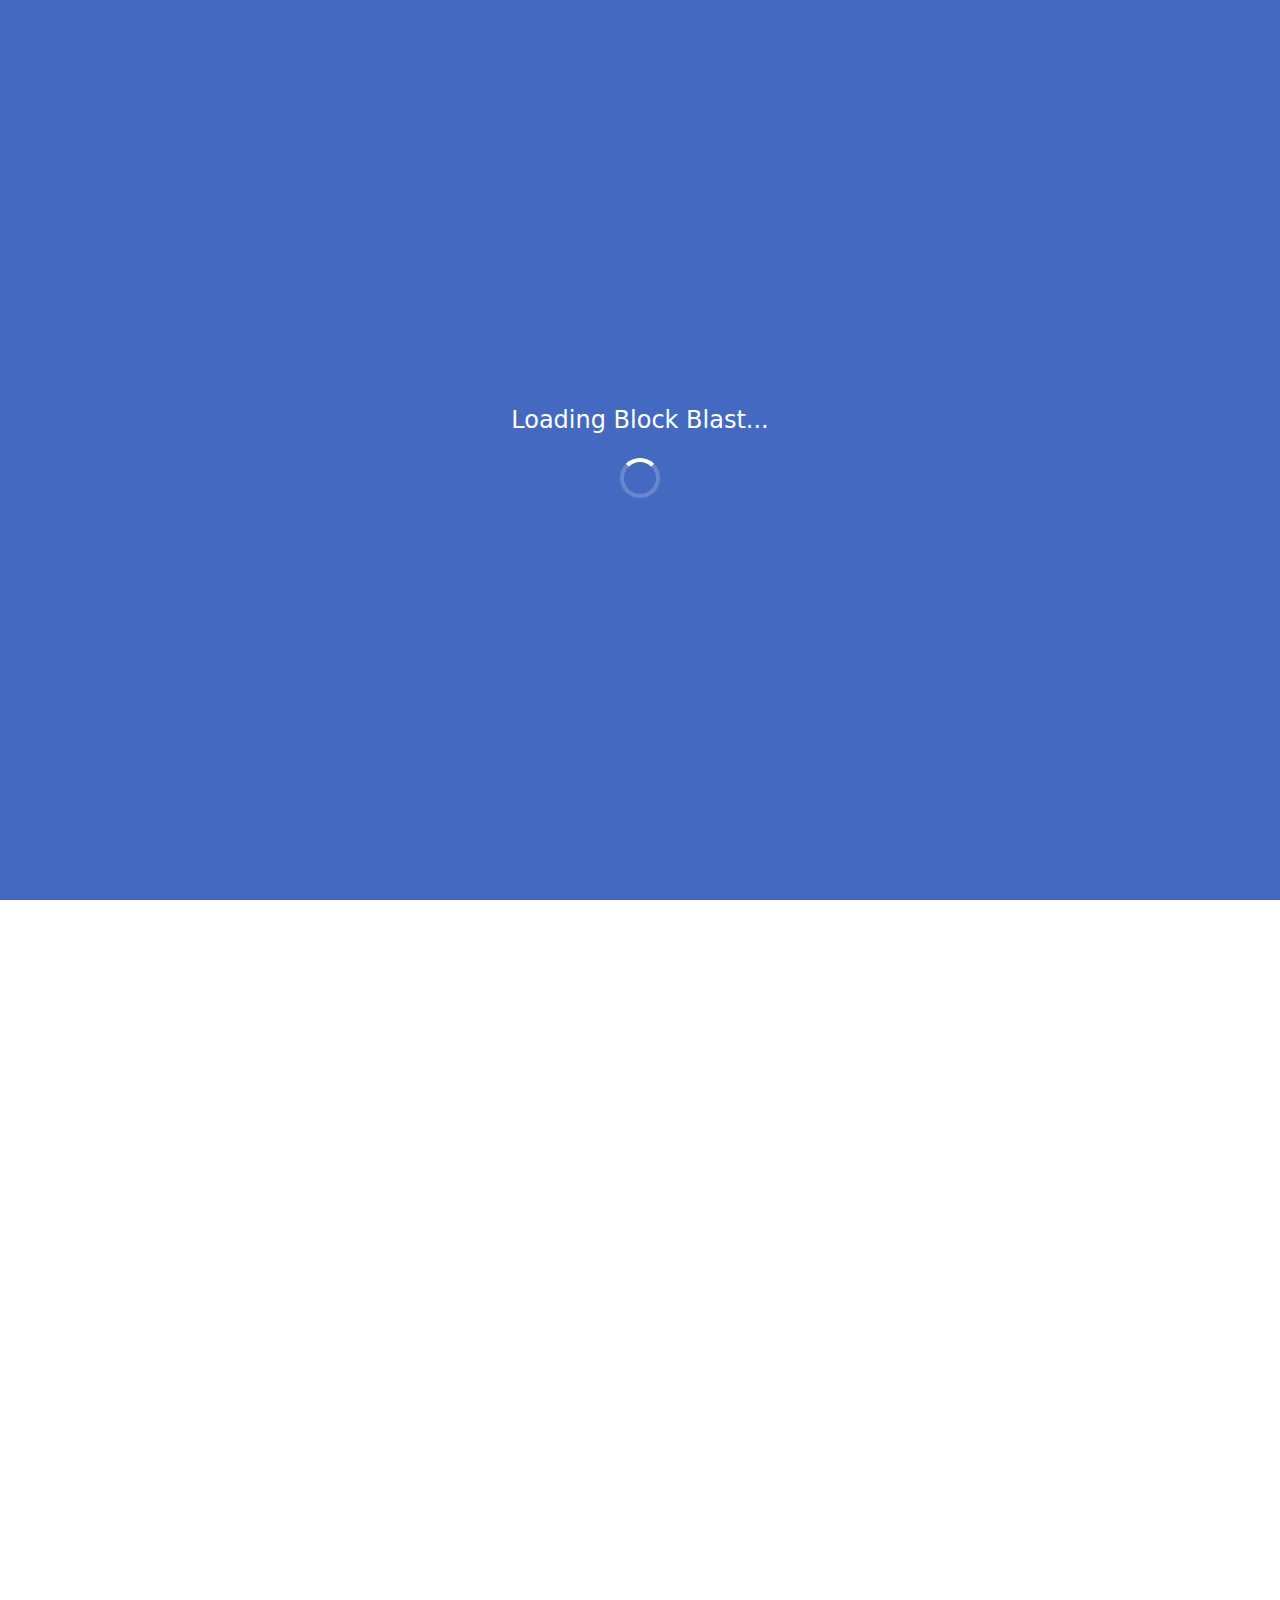
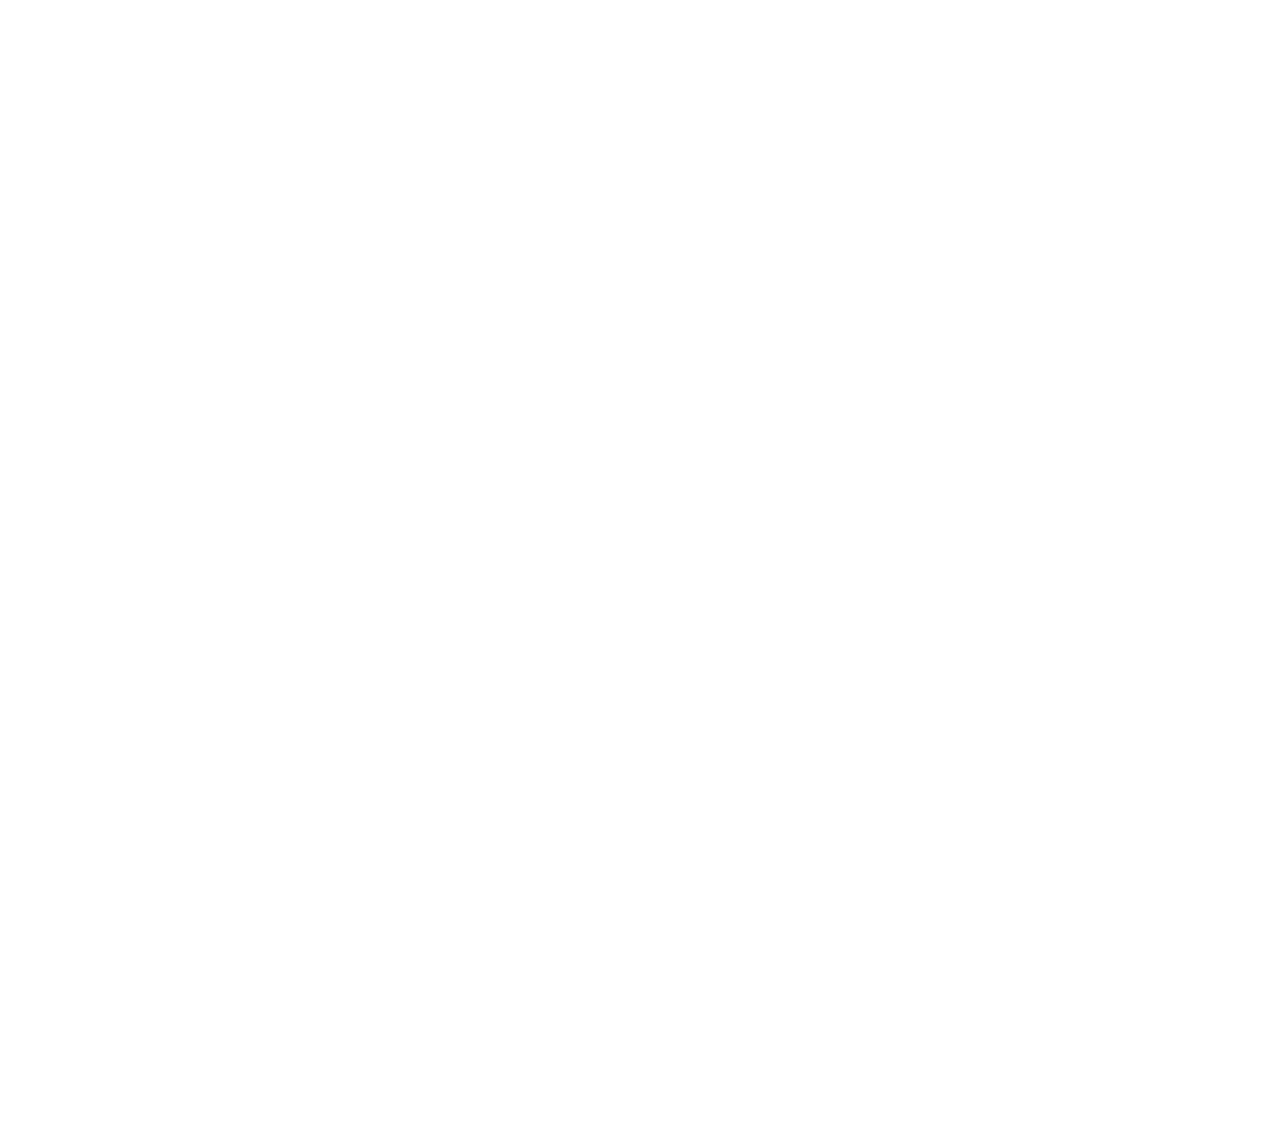
==== commit 76451172: "Add files via upload" ====
--- a/index.html
+++ b/index.html
@@ -8,6 +8,7 @@
     <link rel="stylesheet" href="style.css">
     <link rel="stylesheet" href="responsive.css">
     <link rel="stylesheet" href="layout.css">
+    <link rel="stylesheet" href="test.css">
     
     <!-- Preload critical assets -->
     <link rel="preconnect" href="https://fonts.gstatic.com">
@@ -21,13 +22,18 @@
         <div class="logo">
             <a href="/">BLOCK BLAST</a>
         </div>
-        <div class="menu-links" aria-hidden="true">
+
+        <div class="hamburger" id="hamburger">
+            <span>☰</span>
+        </div>
+
+        <div class="menu-links" id="menu-links">
             <a href="/about.html">About Us</a>
             <a href="/contact.html">Contact</a>
             <a href="/privacy.html">Privacy Policy</a>
             <a href="/terms.html">Terms and Conditions</a>
         </div>
-        <div class="hamburger" aria-label="Toggle menu" role="button" tabindex="0" aria-expanded="false">☰</div>
+    
     </nav>
 
     <!-- Loading screen -->
@@ -201,13 +207,40 @@
     </footer>
     
     <!-- Load optimized scripts -->
-    <script src="responsive.js" defer></script>
+    <!-- <script src="responsive.js" defer></script> -->
+    <!-- <script src="test.js" defer></script> -->
     <script src="script.js" defer></script>
     <script src="game_style.js" defer></script>
     <script src="game-over-effects.js" defer></script>
     <script src="effect_game.js" defer></script>
     <script src="color-effects.js" defer></script>
     <script src="audio-manager.js" defer></script>
+
+    <script>
+        // Dropdown menu toggle script
+        document.addEventListener('DOMContentLoaded', () => {
+            const hamburger = document.querySelector('.hamburger');
+            const menuLinks = document.querySelector('.menu-links');
+
+            hamburger.addEventListener('click', () => {
+                menuLinks.classList.toggle('active');
+            });
+
+            // Close menu when clicking a link
+            menuLinks.querySelectorAll('a').forEach(link => {
+                link.addEventListener('click', () => {
+                    menuLinks.classList.remove('active');
+                });
+            });
+            
+            // Close menu when clicking outside
+            document.addEventListener('click', (event) => {
+                if (!event.target.closest('.top-menu')) {
+                    menuLinks.classList.remove('active');
+                }
+            });
+        });
+    </script>
     
     <!-- Bootstrap JS Bundle -->
     <script src="https://cdn.jsdelivr.net/npm/bootstrap@5.3.0-alpha1/dist/js/bootstrap.bundle.min.js"></script>
--- a/responsive.css
+++ b/responsive.css
@@ -1,267 +1,234 @@
-/* ==== RESPONSIVE CSS FOR BLOCK BLAST GAME ==== */
-
-/* Base responsive settings for all devices */
-:root {
-  --grid-base-size: 500px;
-  --block-size: 150px;
-  --grid-mobile-size: 90vw;
-  --block-mobile-size: 80vw;
-}
-
-/* ===== LAYOUT IMPROVEMENTS ===== */
-
-/* Improved container responsive behavior */
-.container {
+/* Full-Width Dropdown Mobile Menu Styles */
+.top-menu {
+  position: fixed;
+  top: 0;
+  left: 0;
   width: 100%;
-  max-width: 1200px;
-  padding: 0 15px;
-  margin: 0 auto;
-}
-
-/* Game container responsive padding */
-.game-container {
-  padding-top: 80px;
-  padding-bottom: 30px;
-}
-
-/* Make the grid size responsive */
-.grid-container {
-  width: var(--grid-base-size);
-  max-width: 100%;
-  margin: 0 auto;
-  box-sizing: border-box;
-}
-
-.grid {
-  width: 100%;
-  height: 0;
-  padding-bottom: 100%; /* Maintain aspect ratio */
-  position: relative;
-}
-
-/* Make grid cells responsive */
-.grid > .cell {
-  position: absolute;
-  width: 12.5%; /* 100% / 8 columns */
-  height: 12.5%; /* 100% / 8 rows */
-  box-sizing: border-box;
-  transition: all 0.15s ease-out;
-}
-
-/* Position cells based on their grid position */
-.grid > .cell:nth-child(8n+1) { left: 0; }
-.grid > .cell:nth-child(8n+2) { left: 12.5%; }
-.grid > .cell:nth-child(8n+3) { left: 25%; }
-.grid > .cell:nth-child(8n+4) { left: 37.5%; }
-.grid > .cell:nth-child(8n+5) { left: 50%; }
-.grid > .cell:nth-child(8n+6) { left: 62.5%; }
-.grid > .cell:nth-child(8n+7) { left: 75%; }
-.grid > .cell:nth-child(8n+8) { left: 87.5%; }
-
-.grid > .cell:nth-child(-n+8) { top: 0; }
-.grid > .cell:nth-child(n+9):nth-child(-n+16) { top: 12.5%; }
-.grid > .cell:nth-child(n+17):nth-child(-n+24) { top: 25%; }
-.grid > .cell:nth-child(n+25):nth-child(-n+32) { top: 37.5%; }
-.grid > .cell:nth-child(n+33):nth-child(-n+40) { top: 50%; }
-.grid > .cell:nth-child(n+41):nth-child(-n+48) { top: 62.5%; }
-.grid > .cell:nth-child(n+49):nth-child(-n+56) { top: 75%; }
-.grid > .cell:nth-child(n+57) { top: 87.5%; }
-
-/* Responsive blocks container */
-.blocks-container {
-  width: var(--block-size);
-  height: auto;
-  min-height: 520px;
-  max-width: 100%;
-  margin: 0 auto;
-  padding: 15px;
-  box-sizing: border-box;
+  background: #ffffff;
   display: flex;
-  flex-direction: column;
-  justify-content: space-around;
-  gap: 10px;
-}
-
-/* Make blocks scale properly on all devices */
-.block {
-  width: 100%;
+  justify-content: space-between;
+  align-items: center;
+  font-size: 20px;
+  padding: 10px 20px;
+  box-shadow: 0 2px 5px rgba(0, 0, 0, 0.1);
+  z-index: 1000;
+  border-bottom: 2px solid #3d74cf;
+}
+
+.top-menu .logo {
+  font-size: 26px;
+  font-weight: bold;
+  font-family: 'Orbitron', sans-serif;
+}
+
+.top-menu .logo a {
+  color: #000000;
+  text-decoration: none;
+}
+
+.top-menu .menu-links {
   display: flex;
-  flex-wrap: wrap;
-  justify-content: center;
-  margin: 5px 0;
-}
-
-.block-cell {
-  width: 20px;
-  height: 20px;
-  margin: 2px;
-  box-sizing: border-box;
-}
-
-/* Improved score container */
-.scores-container {
-  width: var(--grid-base-size);
-  max-width: 100%;
-  margin: 0 auto 20px auto;
-  padding: 10px 15px;
-  background-color: var(--grid-bg);
-  border-radius: 10px;
-  box-shadow: 0 3px 8px rgba(0, 0, 0, 0.2);
-}
-
-/* ===== MOBILE MENU ===== */
-
-/* Hamburger menu for mobile */
+  gap: 20px;
+  padding-right: 20px;
+}
+
+.top-menu .menu-links a {
+  color: #000000;
+  text-decoration: none;
+  font-size: 16px;
+  font-family: 'Orbitron', sans-serif;
+  transition: color 0.3s;
+}
+
+.top-menu .menu-links a:hover {
+  color: #3d74cf;
+}
+
 .hamburger {
   display: none;
   font-size: 24px;
   cursor: pointer;
-  color: #000;
-  background: none;
-  border: none;
-  padding: 5px;
-  z-index: 1001;
-}
-
-.hamburger:focus {
-  outline: var(--focus-outline);
-}
-
-/* ===== MEDIA QUERIES ===== */
-
-/* Large Desktops */
-@media (min-width: 1200px) {
-  .game-row {
-    gap: 30px;
-  }
-}
-
-/* Tablets and small desktops */
-@media (max-width: 991.98px) {
-  :root {
-    --grid-base-size: 450px;
-  }
-  
-  .game-row {
+  color: #000000;
+}
+
+/* Mobile styles */
+@media screen and (max-width: 768px) {
+  .top-menu .menu-links {
+    position: absolute;
+    top: 100%; /* Position right below the header */
+    left: 0;
+    right: 0;
+    width: 100%; /* Full width of the screen */
+    height: auto;
+    background: white;
     flex-direction: column;
-    align-items: center;
-  }
-  
-  .blocks-container {
-    flex-direction: row;
-    height: auto;
-    min-height: auto;
-    width: var(--grid-base-size);
-    margin-top: 20px !important;
-  }
-  
-  .block {
-    width: auto;
-    margin: 0 5px;
-  }
-}
-
-/* Mobile Landscape */
-@media (max-width: 767.98px) {
-  :root {
-    --grid-base-size: var(--grid-mobile-size);
-  }
-  
-  .game-container {
-    padding-top: 60px;
-  }
-  
-  .top-menu {
-    padding: 5px 15px;
-  }
-  
-  .top-menu .logo {
-    font-size: 20px;
-  }
-  
-  .menu-links {
-    display: none;
-    position: fixed;
-    top: 0;
-    left: 0;
+    gap: 0;
+    transition: opacity 0.3s ease, visibility 0.3s ease;
+    box-shadow: 0 5px 10px rgba(0, 0, 0, 0.1);
+    opacity: 0;
+    visibility: hidden;
+    padding: 0;
+  }
+  
+  .top-menu .menu-links.active {
+    opacity: 1;
+    visibility: visible;
+  }
+  
+  .top-menu .menu-links a {
+    padding: 15px 20px;
+    display: block;
+    border-bottom: 1px solid #eee;
     width: 100%;
-    height: 100vh;
-    background: rgba(255, 255, 255, 0.95);
-    flex-direction: column;
-    justify-content: center;
-    align-items: center;
-    z-index: 1000;
-  }
-  
-  .menu-links.active {
-    display: flex;
-  }
-  
-  .menu-links a {
-    font-size: 18px;
-    margin: 15px 0;
-    color: #000;
+    box-sizing: border-box;
+    text-align: left;
   }
   
   .hamburger {
     display: block;
   }
+
+  .game-container {
+    padding: 10px 0;
+  }
+  
+  .grid-container {
+    width: 95vw;
+    max-width: 500px;
+    padding: 8px;
+    margin: 10px auto;
+  }
+  
+  .grid {
+    width: calc(95vw - 16px);
+    max-width: 484px;
+    height: calc(95vw - 16px);
+    max-height: 484px;
+    gap: 2px;
+  }
   
   .scores-container {
-    margin-bottom: 15px;
-  }
-  
-  .score, .high-score {
-    font-size: 20px;
-  }
-  
-  .crown {
+    width: 100%;
+    padding: 0 0;
+  }
+  
+  .blocks-container {
+    width: 95vw;
+    max-width: 500px;
+    height: auto;
+    flex-direction: row;
+    
+  }
+  
+  .score, .crown {
+    font-size: 28px;
+  }
+}
+
+
+@media (max-width: 912px)  {
+  .game-container {
+    padding: 10px 0;
+  }
+  
+  .grid-container {
+    width: 95vw;
+    max-width: 500px;
+    padding: 8px;
+    margin: 10px auto;
+  }
+  
+  .grid {
+    width: calc(95vw - 16px);
+    max-width: 484px;
+    height: calc(95vw - 16px);
+    max-height: 484px;
+    gap: 2px;
+  }
+  
+  .scores-container {
+    width: 100%;
+    padding: 0 0;
+  }
+  
+  .blocks-container {
+    width: 95vw;
+    max-width: 500px;
+    height: auto;
+    flex-direction: row;
+    
+  }
+}
+
+
+
+@media (max-width: 820px)  {
+  .game-container {
+    padding: 10px 0;
+  }
+  
+  .grid-container {
+    width: 95vw;
+    max-width: 500px;
+    padding: 8px;
+    margin: 10px auto;
+  }
+  
+  .grid {
+    width: calc(95vw - 16px);
+    max-width: 484px;
+    height: calc(95vw - 16px);
+    max-height: 484px;
+    gap: 2px;
+  }
+  
+  .scores-container {
+    width: 100%;
+    padding: 0 0;
+  }
+  
+  .blocks-container {
+    width: 95vw;
+    max-width: 500px;
+    height: auto;
+    flex-direction: row;
+    
+  }
+  
+  .score, .crown {
+    font-size: 28px;
+  }
+}
+
+@media (max-width: 600px) {
+  .game-container {
+    padding: 5px 0;
+  }
+  
+  .grid-container {
+    width: 92vw;
+    padding: 6px;
+  }
+  
+  .grid {
+    width: calc(92vw - 12px);
+    height: calc(92vw - 12px);
+    gap: 2px;
+  }
+  
+  .blocks-container {
+    width: 92vw;
+    height: 70px;
+    gap: 5px;
+    flex-direction: row
+  }
+  
+  .block-cell {
+    border-radius: 2px;
+  }
+  
+  .score, .crown {
     font-size: 24px;
-  }
-  
-  .blocks-container {
-    padding: 10px;
-    gap: 5px;
-  }
-  
-  .block-cell {
-    width: 16px;
-    height: 16px;
-    margin: 1px;
-  }
-  
-  .game-info h2 {
-    font-size: 20px;
-  }
-  
-  .game-info h3 {
-    font-size: 16px;
-  }
-  
-  .game-info p, .game-info li {
-    font-size: 14px;
-  }
-}
-
-/* Small Mobile */
-@media (max-width: 479.98px) {
-  .blocks-container {
-    flex-wrap: wrap;
-    justify-content: center;
-  }
-  
-  .block {
-    margin: 5px;
-  }
-  
-  .grid-container, .blocks-container {
-    padding: 8px;
-  }
-  
-  .block-cell {
-    width: 14px;
-    height: 14px;
-    margin: 1px;
   }
   
   .game-over-text {
@@ -269,71 +236,169 @@
   }
   
   .final-score {
-    font-size: 20px;
+    font-size: 22px;
+  }
+  
+  .stats {
+    font-size: 14px;
   }
   
   .restart-button {
     padding: 10px 20px;
     font-size: 16px;
   }
-}
-
-/* Height-based media query for short screens */
-@media (max-height: 700px) {
+  
+}
+
+
+@media (max-width: 480px) {
+  .grid-container {
+    width: 90vw;
+    padding: 5px;
+  }
+  
+  .grid {
+    width: calc(90vw - 10px);
+    height: calc(90vw - 10px);
+    gap: 1px;
+  }
+  
+  .blocks-container {
+    width: 90vw;
+    height: 60px;
+    gap: 4px;
+    flex-direction: row
+  }
+  
+  .score, .crown {
+    font-size: 20px;
+  }
+  
+  .game-over-text {
+    font-size: 24px;
+  }
+  
+  .final-score {
+    font-size: 18px;
+  }
+
+  
+  /* Game info section for mobile */
+  .game-info {
+    padding: 15px;
+  }
+  
+  .game-info h2 {
+    font-size: 20px;
+  }
+  
+  .game-info h3 {
+    font-size: 18px;
+  }
+  
+  .game-info p, .game-info li {
+    font-size: 14px;
+  }
+}
+
+
+@media (max-width: 320px) {
+  .grid-container {
+    width: 95vw;
+    padding: 4px;
+  }
+  
+  .grid {
+    width: calc(95vw - 8px);
+    height: calc(95vw - 8px);
+    gap: 1px;
+  }
+  
+  .blocks-container {
+    width: 95vw;
+    height: 50px;
+    flex-direction: row
+  }
+  
+  .score, .crown {
+    font-size: 18px;
+  }
+  
+  .game-over-text {
+    font-size: 22px;
+  }
+  
+  .final-score {
+    font-size: 16px;
+  }
+  
+  .stats {
+    font-size: 12px;
+  }
+  
+  .restart-button {
+    padding: 8px 16px;
+    font-size: 14px;
+  }
+}
+
+@media (max-height: 500px) and (orientation: landscape) {
   .game-container {
-    padding-top: 50px;
-  }
-  
-  :root {
-    --grid-base-size: 400px;
-  }
-}
-
-/* Touch Device Enhancements */
-@media (hover: none) {
-  .block, .cell, .restart-button {
-    cursor: pointer;
-  }
-  
-  /* Bigger touch targets */
+    flex-direction: row;
+    align-items: center;
+    justify-content: center;
+    gap: 10px;
+    padding: 5px;
+  }
+  
+  .scores-container {
+    padding-top: 100px;
+    flex-direction: row;
+    width: 500px;
+    margin: 0;
+    height: auto;
+  }
+  
+  .grid-container {
+    margin: 0;
+    width: 80vh;
+    max-width: 450px;
+    height: 80vh;
+    max-height: 450px;
+  }
+  
+  .grid {
+    width: calc(80vh - 20px);
+    max-width: 430px;
+    height: calc(80vh - 20px);
+    max-height: 430px;
+  }
+  
+  .blocks-container {
+    flex-direction: column;
+    height: 80vh;
+    max-height: 450px;
+    width: auto;
+    margin: 0;
+    
+  }
+  
   .block {
-    padding: 8px;
-  }
-  
-  .restart-button {
-    padding: 15px 30px;
-  }
-}
-
-/* Orientation change handling */
-@media (orientation: landscape) and (max-height: 500px) {
-  .game-container {
-    padding-top: 50px;
-    height: auto;
-    min-height: 100vh;
-  }
-  
-  .blocks-container {
-    flex-direction: row;
-    height: auto;
-  }
-  
-  :root {
-    --grid-base-size: 350px;
-  }
-}
-
-/* High pixel density screens */
-@media (-webkit-min-device-pixel-ratio: 2), (min-resolution: 192dpi) {
-  .block-cell, .cell {
-    border-radius: 4px;
-  }
-}
-
-/* Prefers reduced data usage */
-@media (prefers-reduced-data: reduce) {
-  /* Simplify animations and effects */
-  .particle, .score-popup, .combo-message {
-    display: none !important;
+    margin: 5px 0;
+  }
+  
+  /* Game over screen adjustments for landscape */
+  #game-over {
+    padding: 10px;
+  }
+  
+  .game-over-text {
+    font-size: 20px;
+    margin-bottom: 10px;
+  }
+  
+  .final-score {
+    font-size: 18px;
+    margin-bottom: 10px;
   }
 }